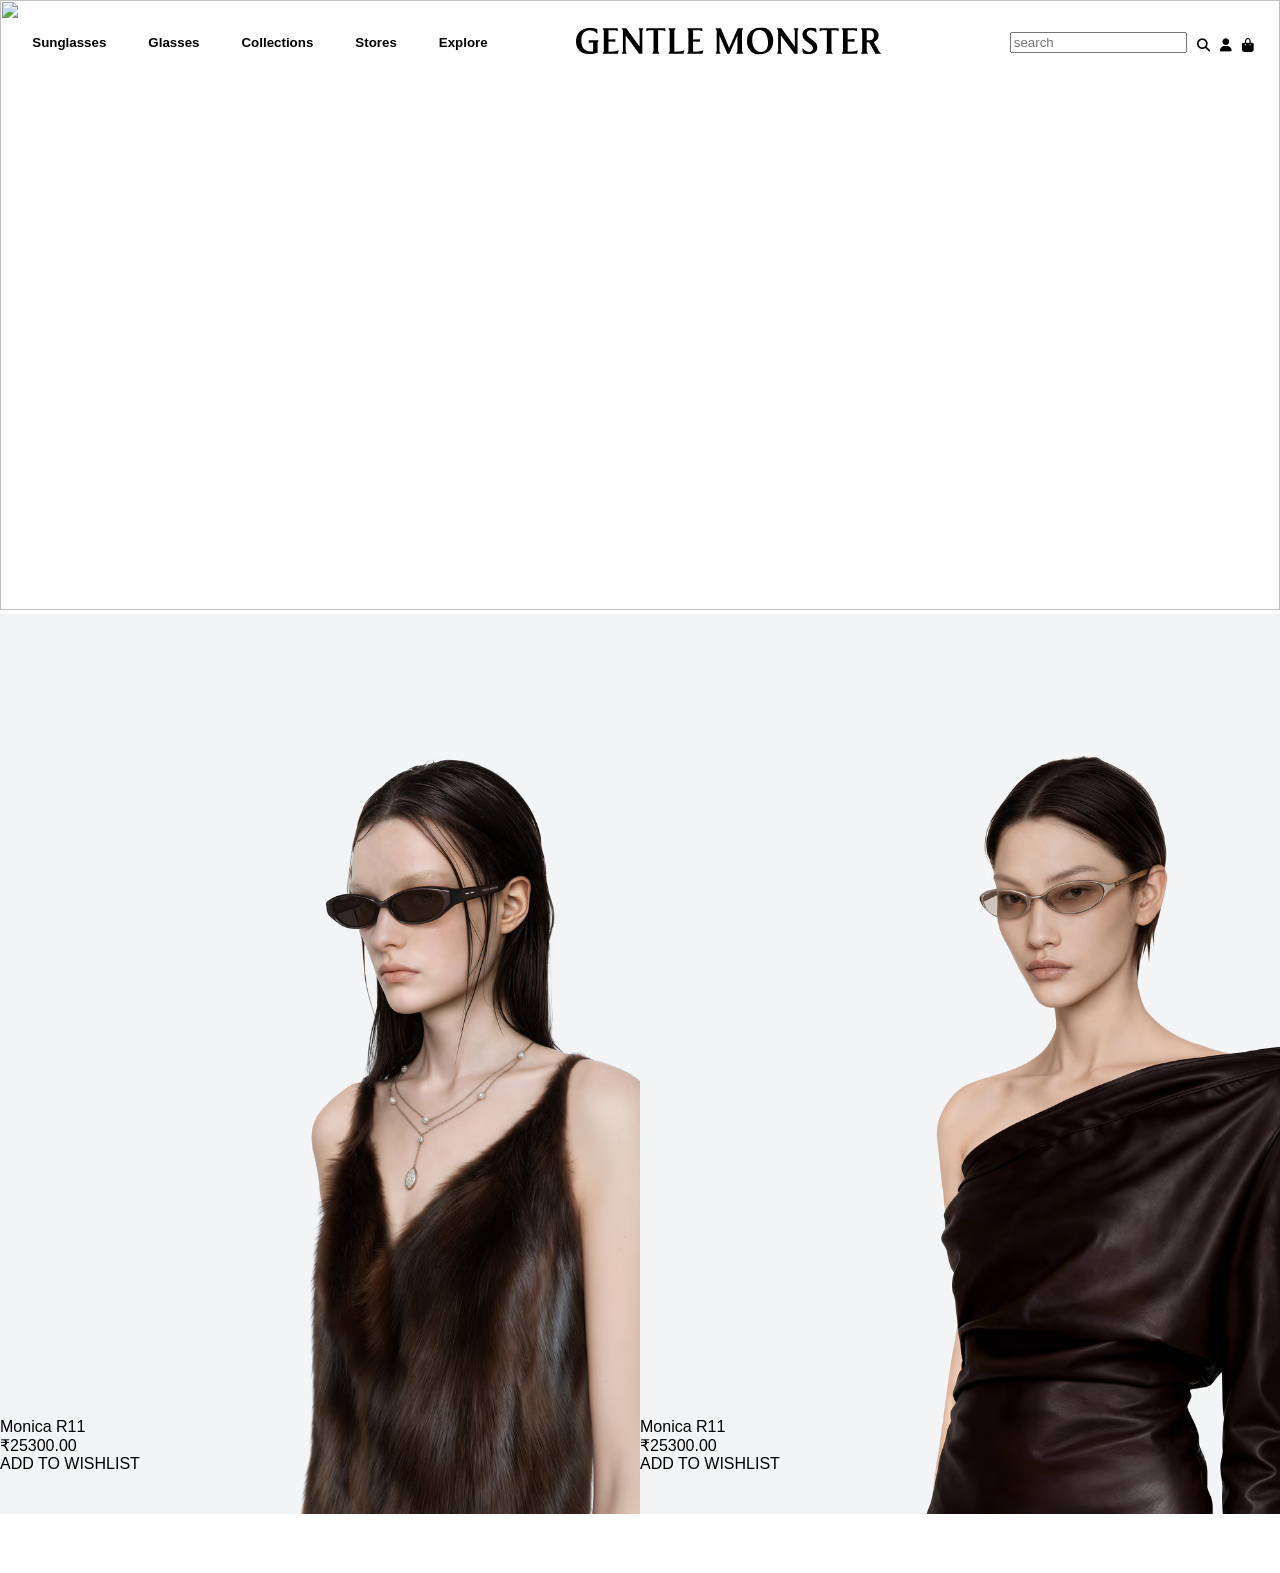
==== index.html @ 0a61f70b "horizontal scroll" ====
<!DOCTYPE html>
<html lang="en">
<head>
    <meta charset="UTF-8">
    <meta name="viewport" content="width=device-width, initial-scale=1.0">
    <title>GENTLE MONSTER official site</title>
    <link rel="icon" href=url(#clip0_99_2861)>
    <link rel="stylesheet" href="https://cdnjs.cloudflare.com/ajax/libs/font-awesome/6.7.2/css/all.min.css">
    <link href="fonts.googleapis.com" rel="stylesheet">
    <link rel="stylesheet" href="LogoMo.tsx">
    <link rel="stylesheet" href="./gentlemonsterstyl.css">
</head>
<body>
    
<nav class="navbar">
    <div class="nav-left">
        <button>Sunglasses
        
        </button>
        
        <button>Glasses</button>
        <button>Collections</button>
        <button>Stores</button>
        <button>Explore</button>
    </div>

    <div class="nav-center">
       <!-- <img src="./GENTLE_MONSTER_Logo_New_2.svg" alt="">  -->
        <svg width="305" height="28" viewBox="0 0 305 28" fill="none" xmlns="http://www.w3.org/2000/svg" aria-labelledby="logoTitle" data-sentry-element="svg" data-sentry-source-file="global-error.tsx"><title id="logoTitle">Go to gentlemonster.com</title><g clip-path="url(#clip0_607_56478)" data-sentry-element="g" data-sentry-source-file="global-error.tsx"><path d="M0 14.7246C0 5.94275 5.21631 1.42652 13.7206 0.736084C16.9708 0.882684 19.6713 1.50219 21.2395 2.23046L21.4575 6.45822H20.9079C18.2784 3.9471 15.9095 3.3607 13.4648 3.3607C8.72227 3.3607 5.32528 6.85546 5.32528 13.5612C5.32528 20.267 8.5375 24.561 14.2276 24.561H17.1129V15.4907L12.6973 15.8548V13.3059H22.514V13.7788C21.8223 15.1265 21.5664 15.6373 21.5664 16.5831V25.7243C20.6899 26.0885 17.5156 27.0721 12.8442 27.0721C5.58586 27.0721 0 22.083 0 14.7246Z" fill="black" data-sentry-element="path" data-sentry-source-file="global-error.tsx"></path><path d="M27.8394 23.7133V4.19188C27.8394 3.46361 27.5835 3.02853 26.707 1.67603V1.20312H41.7448V4.11621H41.271C39.9207 3.56764 39.2622 3.31701 38.4236 3.31701H32.5108V12.5339L39.3332 12.1319V14.8653L32.5108 14.5012V24.6639L37.983 24.4842C39.9918 24.4132 41.0104 24.12 42.1807 23.3539L42.6923 23.5715L41.8537 26.7021H26.707V26.2292C27.5835 24.8814 27.8394 24.4463 27.8394 23.7181V23.7133Z" fill="black" data-sentry-element="path" data-sentry-source-file="global-error.tsx"></path><path d="M46.9292 23.7133V3.82774C46.9292 3.17041 46.6734 2.77317 45.7969 1.68076V1.20785H50.2504L63.3883 19.2397H63.6062V4.19188C63.6062 3.46361 63.4262 3.02853 62.6208 1.67603V1.20312H67.2922V1.67603C66.4536 3.0238 66.3447 3.45888 66.3447 4.19188V26.7021H62.9145C62.6587 26.1535 62.3649 25.6475 61.967 25.099L49.8856 8.67028H49.6676V23.7133C49.6676 24.4416 49.8477 24.8767 50.6531 26.2245V26.6974H45.9437V26.2245C46.7444 24.8767 46.9292 24.4416 46.9292 23.7133Z" fill="black" data-sentry-element="path" data-sentry-source-file="global-error.tsx"></path><path d="M77.5064 23.7055V3.30919H73.2708C72.4322 3.30919 71.7026 3.71116 70.755 4.14623H70.2812V1.19531H89.3319V4.14623H88.8581C87.9106 3.71116 87.181 3.30919 86.3376 3.30919H82.102V23.7103C82.102 24.4385 82.3579 24.8736 83.2344 26.2214V26.6943H76.3741V26.2214C77.2505 24.8736 77.5064 24.4385 77.5064 23.7103V23.7055Z" fill="black" data-sentry-element="path" data-sentry-source-file="global-error.tsx"></path><path d="M93.6753 23.7055V4.18407C93.6753 3.45579 93.4195 3.02072 92.543 1.66822V1.19531H99.4744V1.66822C98.5979 3.01599 98.342 3.45106 98.342 4.18407V24.6561L103.596 24.4764C105.785 24.4054 106.733 24.1122 107.832 23.3461L108.343 23.5637L107.505 26.6943H92.543V26.2214C93.4195 24.8736 93.6753 24.4385 93.6753 23.7103V23.7055Z" fill="black" data-sentry-element="path" data-sentry-source-file="global-error.tsx"></path><path d="M112.425 23.7133V4.19188C112.425 3.46361 112.169 3.02853 111.293 1.67603V1.20312H126.331V4.11621H125.857C124.507 3.56764 123.848 3.31701 123.01 3.31701H117.097V12.5339L123.919 12.1319V14.8653L117.097 14.5012V24.6639L122.569 24.4842C124.578 24.4132 125.596 24.12 126.767 23.3539L127.278 23.5637L126.44 26.7021H111.293V26.2292C112.169 24.8814 112.425 24.4463 112.425 23.7181V23.7133Z" fill="black" data-sentry-element="path" data-sentry-source-file="global-error.tsx"></path><path d="M140.705 23.7055V4.18407C140.705 3.45579 140.449 3.02072 139.572 1.66822V1.19531H144.864L153.037 20.7215H153.255L161.797 1.19531H167.127V1.66822C166.251 3.01599 165.995 3.45106 165.995 4.18407V23.7103C165.995 24.4385 166.251 24.8736 167.127 26.2214V26.6943H160.338V26.2214C161.215 24.8736 161.47 24.4385 161.47 23.7103V8.95567H161.252L153.407 26.6943H151.365L143.666 8.95567H143.448V23.7103C143.448 24.4385 143.628 24.8736 144.433 26.2214V26.6943H139.724V26.2214C140.525 24.8736 140.709 24.4385 140.709 23.7103L140.705 23.7055Z" fill="black" data-sentry-element="path" data-sentry-source-file="global-error.tsx"></path><path d="M179.649 27.1356C174.101 25.3527 170.998 20.2879 170.998 14.3152C170.998 6.04407 176.29 0.582031 185.012 0.582031C186.254 0.582031 187.495 0.652967 188.736 0.837399C193.626 2.29394 197.241 7.35874 197.241 13.3315C197.241 21.858 192.275 27.3909 183.411 27.3909C182.17 27.3909 180.782 27.32 179.654 27.1356H179.649ZM185.012 25.0217C190.12 25.0217 192.02 20.6521 192.02 15.5163C192.02 9.03282 189.466 2.91345 183.226 2.91345C177.716 2.91345 176.219 7.94042 176.219 13.3694C176.219 19.6353 179.247 25.0264 185.012 25.0264V25.0217Z" fill="black" data-sentry-element="path" data-sentry-source-file="global-error.tsx"></path><path d="M202.126 23.7055V3.81993C202.126 3.16259 201.871 2.76535 200.994 1.67295V1.20004H205.448L218.586 19.2319H218.803V4.18407C218.803 3.45579 218.623 3.02072 217.818 1.66822V1.19531H222.489V1.66822C221.651 3.01599 221.542 3.45106 221.542 4.18407V26.6943H218.112C217.856 26.1457 217.562 25.6397 217.164 25.0911L205.083 8.66247H204.865V23.7055C204.865 24.4338 205.045 24.8689 205.85 26.2167V26.6896H201.141V26.2167C201.942 24.8689 202.126 24.4338 202.126 23.7055Z" fill="black" data-sentry-element="path" data-sentry-source-file="global-error.tsx"></path><path d="M226.871 26.1921L226.326 21.5671H226.947C228.444 23.4635 230.595 24.92 232.931 24.92C235.266 24.92 236.981 23.4256 236.981 21.1699C236.981 19.6046 235.849 18.0393 232.054 15.4525C228.624 13.1211 226.506 11.1159 226.506 7.80089C226.506 3.17589 230.121 0.806641 235.082 0.806641C236.541 0.806641 239.203 1.24171 240.227 1.64368L240.483 5.43164H239.9C239.099 4.2683 237.379 3.13806 234.755 3.13806C232.348 3.13806 230.742 4.448 230.742 6.38218C230.742 8.31635 232.272 9.91477 235.484 12.2084C239.938 15.3768 241.321 17.1644 241.321 20.2241C241.321 25.1423 237.053 27.1096 232.528 27.1096C230.851 27.1096 228.406 26.7076 226.871 26.1968V26.1921Z" fill="black" data-sentry-element="path" data-sentry-source-file="global-error.tsx"></path><path d="M250.845 23.7133V3.31701H246.615C245.776 3.31701 245.046 3.71897 244.099 4.15405H243.625V1.20312H262.676V4.15405H262.202C261.254 3.71897 260.525 3.31701 259.686 3.31701H255.451V23.7181C255.451 24.4463 255.706 24.8814 256.583 26.2292V26.7021H249.723V26.2292C250.599 24.8814 250.855 24.4463 250.855 23.7181L250.845 23.7133Z" fill="black" data-sentry-element="path" data-sentry-source-file="global-error.tsx"></path><path d="M267.009 23.7055V4.18407C267.009 3.45579 266.753 3.02072 265.877 1.66822V1.19531H280.915V4.1084H280.441C279.091 3.55983 278.432 3.30919 277.594 3.30919H271.681V12.5261L278.503 12.1241V14.8575L271.681 14.4934V24.6561L277.153 24.4764C279.162 24.4054 280.18 24.1122 281.351 23.3461L281.862 23.5637L281.024 26.6943H265.877V26.2214C266.753 24.8736 267.009 24.4385 267.009 23.7103V23.7055Z" fill="black" data-sentry-element="path" data-sentry-source-file="global-error.tsx"></path><path d="M304.999 26.2292V26.7021H299.271C299.195 26.267 298.868 25.5009 298.541 24.8814L293.249 15.3761L290.733 15.3051V23.7181C290.733 24.4463 290.989 24.8814 291.865 26.2292V26.7021H285.076V26.2292C285.953 24.8814 286.208 24.4463 286.208 23.7181V4.19188C286.208 3.46361 285.953 3.02853 285.076 1.67603V1.20312H295.149C298.835 1.20312 302.592 4.08311 302.592 8.49057C302.592 11.5503 300.948 13.3709 297.958 15.1585L303.175 24.3754C303.577 25.1037 304.231 25.7941 304.999 26.2339V26.2292ZM293.358 13.2953C295.803 13.2243 297.991 11.6543 297.991 8.41491C297.991 5.17552 296.129 3.42577 293.282 3.35011L290.728 3.27917V13.3709L293.358 13.3V13.2953Z" fill="black" data-sentry-element="path" data-sentry-source-file="global-error.tsx"></path></g><defs data-sentry-element="defs" data-sentry-source-file="global-error.tsx"><clipPath id="clip0_607_56478" data-sentry-element="clipPath" data-sentry-source-file="global-error.tsx"><rect width="305" height="26.8089" fill="white" transform="translate(0 0.582031)" data-sentry-element="rect" data-sentry-source-file="global-error.tsx"></rect></clipPath></defs></svg>
    </div>

    <div class="nav-right">
        <input type="text" id="name" name="search your product" placeholder="search" >
        <a href="#"><i class="fa-solid fa-magnifying-glass"></i></a>
        <a href="#"><i class="fa-regular fa-user"></i></a>
        <a href="#"><i class="fa-solid fa-bag-shopping"></i></a>
    </div>
<!-- 
    <div class="blur-left"></div>
    <div class="blur-right"></div> -->
</nav>
<div class="bgvideo">
    <img src="./images/image.png" width="100%" height="610">
</div>
<div class="model-slide">
    <div class="model">
        <div class="photo"><img src="./images/image copy.png" alt=""></div>
        <div class="price-tag">
            <div class="name">Monica R11</div>
            <div class="amt">₹25300.00</div>
            <div class="opt">ADD TO WISHLIST</div>
        </div>
    </div>
        <div class="model">
        
        <div class="photo"><img src="./images/image copy 2.png" alt=""></div>
        <div class="price-tag">
            <div class="name">Monica R11</div>
            <div class="amt">₹25300.00</div>
            <div class="opt">ADD TO WISHLIST</div>
        </div>
    </div>
        <div class="model">
        
        <div class="photo"><img src="./images/image copy 3.png" alt=""></div>
        <div class="price-tag">
            <div class="name">Moody 02(br)</div>
            <div class="amt">₹25300.00</div>
            <div class="opt">ADD TO WISHLIST</div>
        </div>
    </div>
        <div class="model">
        
        <div class="photo"><img src="./images/image copy 4.png" alt=""></div>
        <div class="price-tag">
            <div class="name">Monica R11</div>
            <div class="amt">₹25300.00</div>
            <div class="opt">ADD TO WISHLIST</div>
        </div>
    </div>
    </div>
</div>
</body>
</html>
---- gentlemonsterstyl.css ----
body {
    margin: 0;
    font-family: Arial, Helvetica, sans-serif;
    /* background-image: url(https://gm-prd-resource.gentlemonster.com/main/banner/774598748925315310/6745aa4a-c010-4f46-957b-4f6b3d6c4b9d/MAIN_PC.jpg);
    background-size: cover; */
}

.navbar {
    position: fixed;
    
    width: 100%;
    height: 85px;
    display: flex;
    flex-direction: row;
    align-items: center;
    justify-content: space-around;
    font-size: smaller;
    
    overflow: hidden;
}

/* LEFT SIDE MENU */
.nav-left{
    display: flex;
    flex-direction: row;
    
    /* justify-content: center;  */
    justify-content: space-between;
    
}
.nav-left button {
    margin-right: 30px;
    text-decoration: none;
    font-weight: bold;
    border: 0px;
    background: none;
    
   
    color: black;
    
}
.bgvideo{
    width: 100%;
}
.bgvideo img{
    /* height: 85%; */
    /* width: f; */
    
}

/* CENTER LOGO */
.nav-center {
    /* height: 9px;
    width: 20px;
    
    background-image: url(./GENTLE_MONSTER_Logo_New_2.svg);
    background-size: cover;
    height: 50px;
    width: 25%;
    letter-spacing: 2px;
    font-weight: 600; */
}

/* RIGHT SIDE TEXT & ICONS */
.nav-right {
    
    display: flex;
    align-items: flex-end;
    justify-content: flex-end;
    gap: 10px;
    width: 25%;
}
.nav-right a i{
    color: black;
    font-weight: bold;
}


.icon {
    font-size: 20px;
    cursor: pointer;
}

/* BLUR EFFECTS */
.blur-left,
.blur-right {
    position: absolute;
    top: 0;
    width: 350px;
    height: 100%;
    filter: blur(60px);
    opacity: 0.35;
}
.model-slide{
    display: flex;
    overflow-x: auto;
    
}
.model{
    /* height: 610px; */
    width: 50%;
    /* width: auto; */
}
.model img{
    /* height: 610px; */
    size: 100px;
    height: 900px;
    width: auto;
}
.price-tag{
    position: relative;
    top: -100px;
}
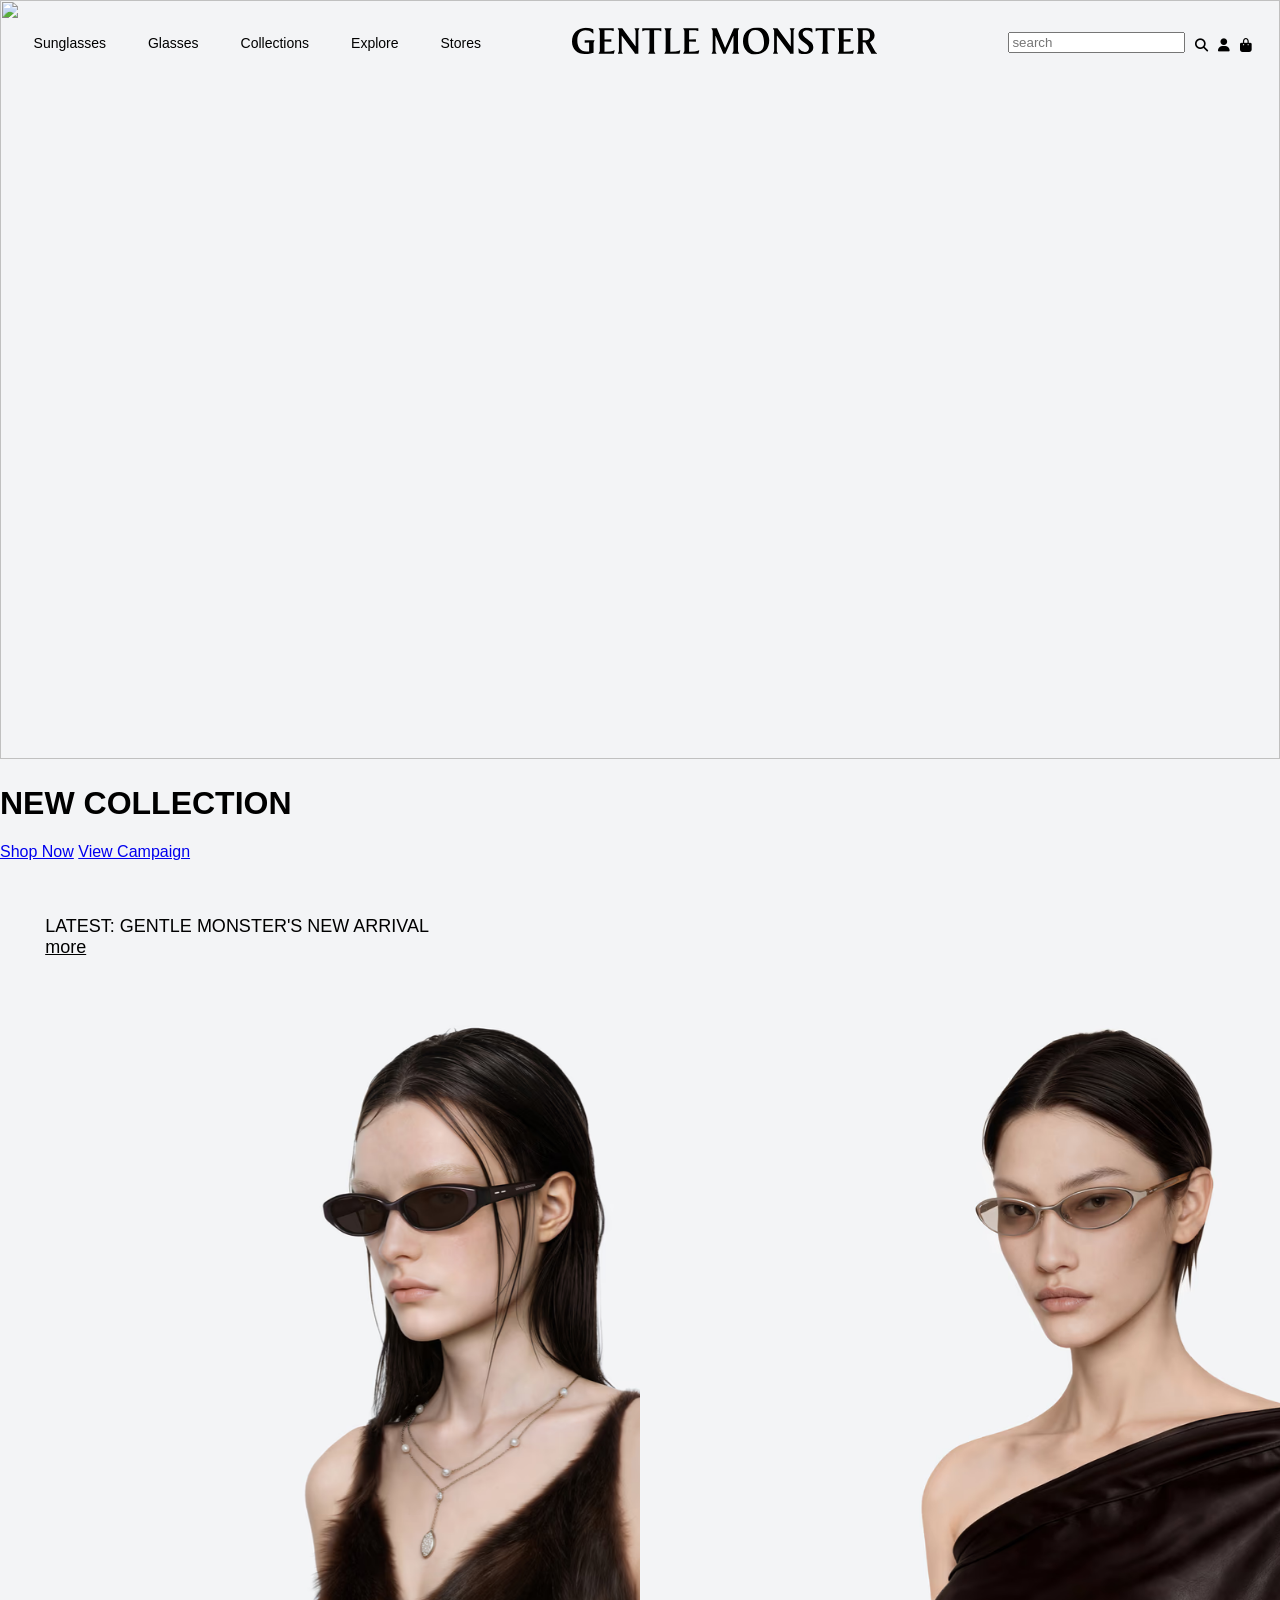
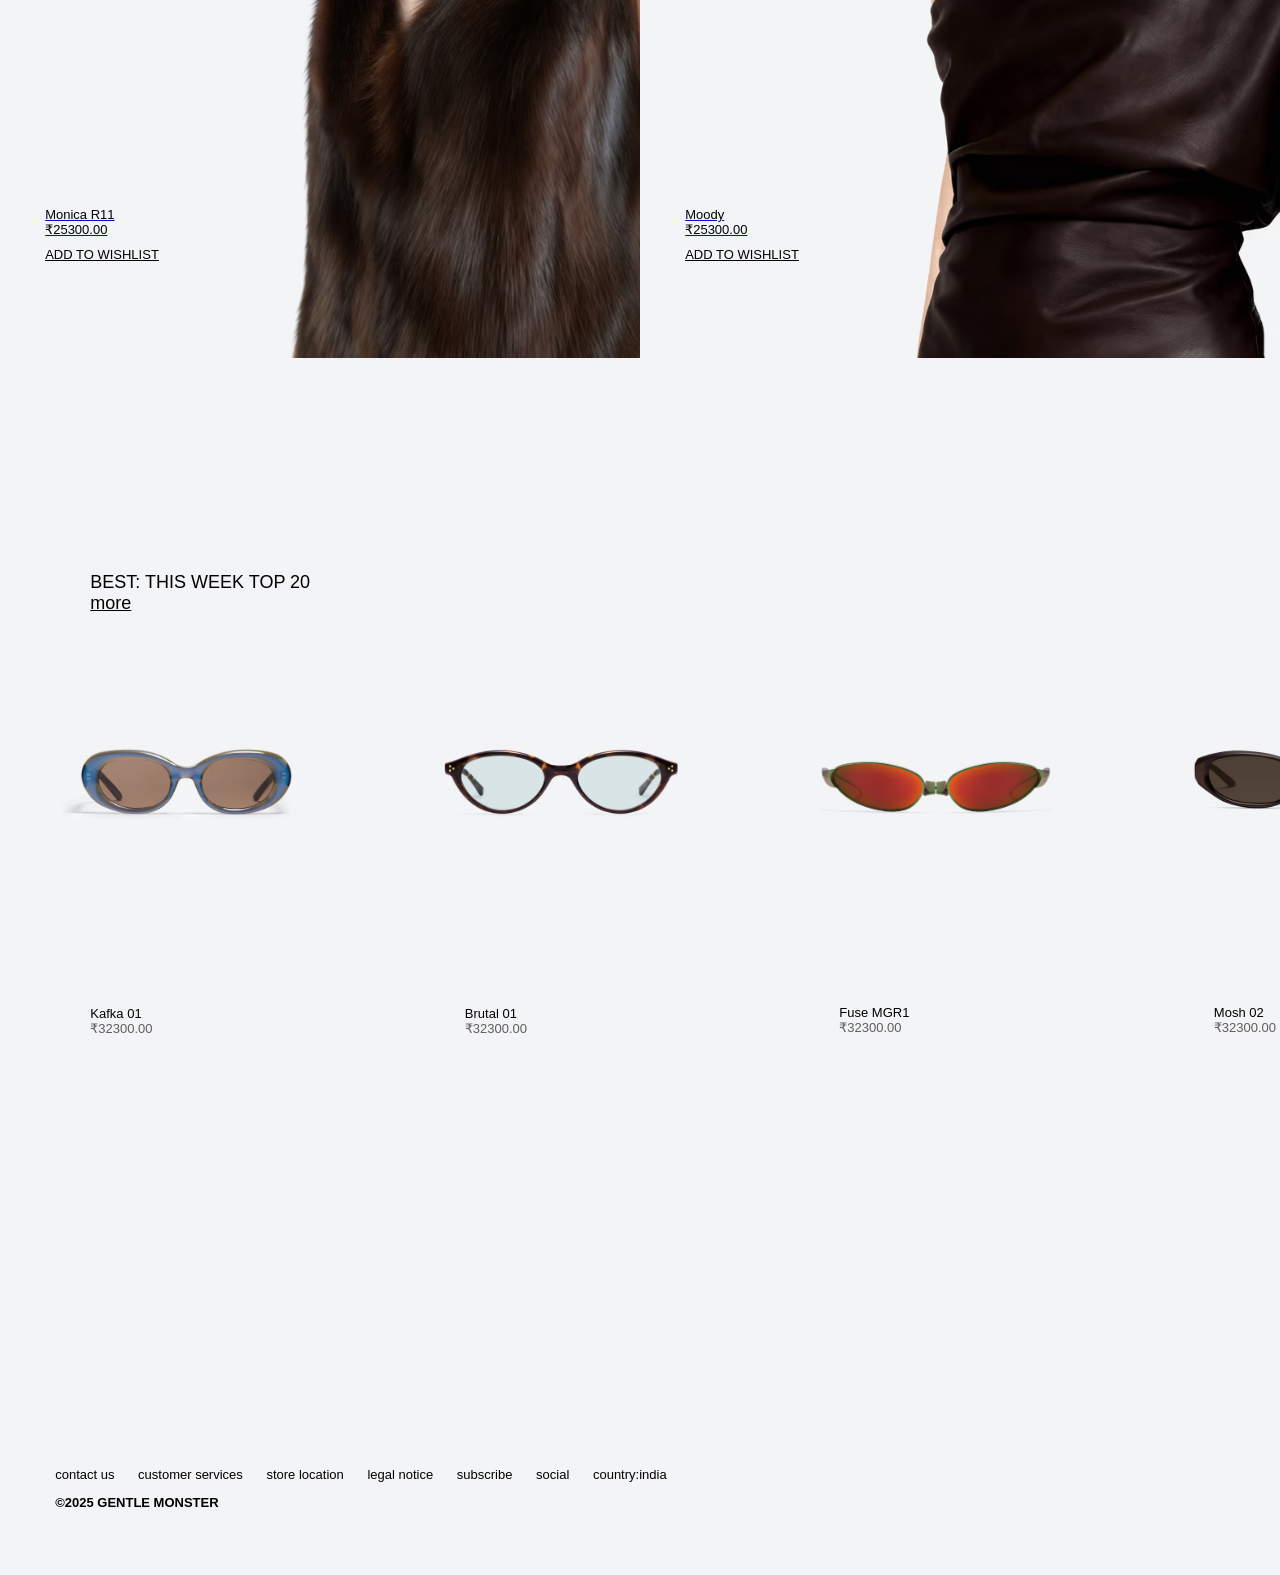
==== commit 814ac15c: "new collection buttons" ====
--- a/index.html
+++ b/index.html
@@ -4,7 +4,7 @@
     <meta charset="UTF-8">
     <meta name="viewport" content="width=device-width, initial-scale=1.0">
     <title>GENTLE MONSTER official site</title>
-    <link rel="icon" href=url(#clip0_99_2861)>
+    <link rel="icon" href="images/gentke monster g.png">
     <link rel="stylesheet" href="https://cdnjs.cloudflare.com/ajax/libs/font-awesome/6.7.2/css/all.min.css">
     <link href="fonts.googleapis.com" rel="stylesheet">
     <link rel="stylesheet" href="LogoMo.tsx">
@@ -12,73 +12,249 @@
 </head>
 <body>
     
-<nav class="navbar">
+<nav class="navbar u">
+    <div class="navlefts">
+        <a href="#"><i class="fa-solid fa-bars"></i></a>
+    </div>
     <div class="nav-left">
-        <button>Sunglasses
-        
-        </button>
-        
-        <button>Glasses</button>
-        <button>Collections</button>
-        <button>Stores</button>
-        <button>Explore</button>
+        <div class="part">
+        <button class="bb">Sunglasses</button>
+            <ul class="drop">
+                <li><button class="dd">view all</button></li>
+                <li><button class="dd">2025 fall collection</button></li>
+                <li><button class="dd">2025 bold collection </button></li>
+                <li><button class="dd">bestselling</button></li>
+                <li><button class="dd">2025 collection</button></li>
+                <li><button class="dd">pocket collection</button></li>
+                <li><button class="dd">BOLD collection</button></li>
+                <li><button class="dd">tinted lenses</button></li>
+                <li><button class="dd">gifts</button></li>
+            </ul>
+        </div>
+        <div class="part">
+        <button class="bb">Glasses</button>
+            <ul class="drop">
+                <li><button class="dd">view all</button></li>
+                <li><button class="dd">2025 fall collection</button></li>
+                <li><button class="dd">2025 bold collection </button></li>
+                <li><button class="dd">bestselling</button></li>
+                <li><button class="dd">2025 Optical</button></li>
+                <li><button class="dd">pocket collection</button></li>
+                <li><button class="dd">Blue Light Lenses</button></li>
+                <li><button class="dd">tinted lenses</button></li>
+                <li><button class="dd">gifts</button></li>
+            </ul>
+            </div>   
+            <div class="part">       
+        <button  class="bb">Collections</button>
+            <ul class="drop">
+                <li><button class="dd">2025 fall collection</button></li>
+                <li><button class="dd">2025 bold collection </button></li>
+                <li><button class="dd">2025 collection</button></li>
+                <li><button class="dd">pocket collection</button></li>
+                <li><button class="dd">mugler</button></li>
+                <li><button class="dd">Maison Margiela 2024</button></li>
+                <li><button class="dd">TEKKEN 8</button></li>
+            </ul>
+            </div>
+            <div class="part">       
+        <button  class="bb">Explore</button>
+            <ul class="drop">
+                <li><button class="dd">stories</button></li>
+                <!-- <li><button class="dd">services</button></li> -->
+                <li><button class="dd">services</button></li>
+
+            </ul>
+            </div>
+        <div class="part">
+        <button class="bb">Stores</button>
+        </div>
+        
+        
     </div>
 
     <div class="nav-center">
        <!-- <img src="./GENTLE_MONSTER_Logo_New_2.svg" alt="">  -->
         <svg width="305" height="28" viewBox="0 0 305 28" fill="none" xmlns="http://www.w3.org/2000/svg" aria-labelledby="logoTitle" data-sentry-element="svg" data-sentry-source-file="global-error.tsx"><title id="logoTitle">Go to gentlemonster.com</title><g clip-path="url(#clip0_607_56478)" data-sentry-element="g" data-sentry-source-file="global-error.tsx"><path d="M0 14.7246C0 5.94275 5.21631 1.42652 13.7206 0.736084C16.9708 0.882684 19.6713 1.50219 21.2395 2.23046L21.4575 6.45822H20.9079C18.2784 3.9471 15.9095 3.3607 13.4648 3.3607C8.72227 3.3607 5.32528 6.85546 5.32528 13.5612C5.32528 20.267 8.5375 24.561 14.2276 24.561H17.1129V15.4907L12.6973 15.8548V13.3059H22.514V13.7788C21.8223 15.1265 21.5664 15.6373 21.5664 16.5831V25.7243C20.6899 26.0885 17.5156 27.0721 12.8442 27.0721C5.58586 27.0721 0 22.083 0 14.7246Z" fill="black" data-sentry-element="path" data-sentry-source-file="global-error.tsx"></path><path d="M27.8394 23.7133V4.19188C27.8394 3.46361 27.5835 3.02853 26.707 1.67603V1.20312H41.7448V4.11621H41.271C39.9207 3.56764 39.2622 3.31701 38.4236 3.31701H32.5108V12.5339L39.3332 12.1319V14.8653L32.5108 14.5012V24.6639L37.983 24.4842C39.9918 24.4132 41.0104 24.12 42.1807 23.3539L42.6923 23.5715L41.8537 26.7021H26.707V26.2292C27.5835 24.8814 27.8394 24.4463 27.8394 23.7181V23.7133Z" fill="black" data-sentry-element="path" data-sentry-source-file="global-error.tsx"></path><path d="M46.9292 23.7133V3.82774C46.9292 3.17041 46.6734 2.77317 45.7969 1.68076V1.20785H50.2504L63.3883 19.2397H63.6062V4.19188C63.6062 3.46361 63.4262 3.02853 62.6208 1.67603V1.20312H67.2922V1.67603C66.4536 3.0238 66.3447 3.45888 66.3447 4.19188V26.7021H62.9145C62.6587 26.1535 62.3649 25.6475 61.967 25.099L49.8856 8.67028H49.6676V23.7133C49.6676 24.4416 49.8477 24.8767 50.6531 26.2245V26.6974H45.9437V26.2245C46.7444 24.8767 46.9292 24.4416 46.9292 23.7133Z" fill="black" data-sentry-element="path" data-sentry-source-file="global-error.tsx"></path><path d="M77.5064 23.7055V3.30919H73.2708C72.4322 3.30919 71.7026 3.71116 70.755 4.14623H70.2812V1.19531H89.3319V4.14623H88.8581C87.9106 3.71116 87.181 3.30919 86.3376 3.30919H82.102V23.7103C82.102 24.4385 82.3579 24.8736 83.2344 26.2214V26.6943H76.3741V26.2214C77.2505 24.8736 77.5064 24.4385 77.5064 23.7103V23.7055Z" fill="black" data-sentry-element="path" data-sentry-source-file="global-error.tsx"></path><path d="M93.6753 23.7055V4.18407C93.6753 3.45579 93.4195 3.02072 92.543 1.66822V1.19531H99.4744V1.66822C98.5979 3.01599 98.342 3.45106 98.342 4.18407V24.6561L103.596 24.4764C105.785 24.4054 106.733 24.1122 107.832 23.3461L108.343 23.5637L107.505 26.6943H92.543V26.2214C93.4195 24.8736 93.6753 24.4385 93.6753 23.7103V23.7055Z" fill="black" data-sentry-element="path" data-sentry-source-file="global-error.tsx"></path><path d="M112.425 23.7133V4.19188C112.425 3.46361 112.169 3.02853 111.293 1.67603V1.20312H126.331V4.11621H125.857C124.507 3.56764 123.848 3.31701 123.01 3.31701H117.097V12.5339L123.919 12.1319V14.8653L117.097 14.5012V24.6639L122.569 24.4842C124.578 24.4132 125.596 24.12 126.767 23.3539L127.278 23.5637L126.44 26.7021H111.293V26.2292C112.169 24.8814 112.425 24.4463 112.425 23.7181V23.7133Z" fill="black" data-sentry-element="path" data-sentry-source-file="global-error.tsx"></path><path d="M140.705 23.7055V4.18407C140.705 3.45579 140.449 3.02072 139.572 1.66822V1.19531H144.864L153.037 20.7215H153.255L161.797 1.19531H167.127V1.66822C166.251 3.01599 165.995 3.45106 165.995 4.18407V23.7103C165.995 24.4385 166.251 24.8736 167.127 26.2214V26.6943H160.338V26.2214C161.215 24.8736 161.47 24.4385 161.47 23.7103V8.95567H161.252L153.407 26.6943H151.365L143.666 8.95567H143.448V23.7103C143.448 24.4385 143.628 24.8736 144.433 26.2214V26.6943H139.724V26.2214C140.525 24.8736 140.709 24.4385 140.709 23.7103L140.705 23.7055Z" fill="black" data-sentry-element="path" data-sentry-source-file="global-error.tsx"></path><path d="M179.649 27.1356C174.101 25.3527 170.998 20.2879 170.998 14.3152C170.998 6.04407 176.29 0.582031 185.012 0.582031C186.254 0.582031 187.495 0.652967 188.736 0.837399C193.626 2.29394 197.241 7.35874 197.241 13.3315C197.241 21.858 192.275 27.3909 183.411 27.3909C182.17 27.3909 180.782 27.32 179.654 27.1356H179.649ZM185.012 25.0217C190.12 25.0217 192.02 20.6521 192.02 15.5163C192.02 9.03282 189.466 2.91345 183.226 2.91345C177.716 2.91345 176.219 7.94042 176.219 13.3694C176.219 19.6353 179.247 25.0264 185.012 25.0264V25.0217Z" fill="black" data-sentry-element="path" data-sentry-source-file="global-error.tsx"></path><path d="M202.126 23.7055V3.81993C202.126 3.16259 201.871 2.76535 200.994 1.67295V1.20004H205.448L218.586 19.2319H218.803V4.18407C218.803 3.45579 218.623 3.02072 217.818 1.66822V1.19531H222.489V1.66822C221.651 3.01599 221.542 3.45106 221.542 4.18407V26.6943H218.112C217.856 26.1457 217.562 25.6397 217.164 25.0911L205.083 8.66247H204.865V23.7055C204.865 24.4338 205.045 24.8689 205.85 26.2167V26.6896H201.141V26.2167C201.942 24.8689 202.126 24.4338 202.126 23.7055Z" fill="black" data-sentry-element="path" data-sentry-source-file="global-error.tsx"></path><path d="M226.871 26.1921L226.326 21.5671H226.947C228.444 23.4635 230.595 24.92 232.931 24.92C235.266 24.92 236.981 23.4256 236.981 21.1699C236.981 19.6046 235.849 18.0393 232.054 15.4525C228.624 13.1211 226.506 11.1159 226.506 7.80089C226.506 3.17589 230.121 0.806641 235.082 0.806641C236.541 0.806641 239.203 1.24171 240.227 1.64368L240.483 5.43164H239.9C239.099 4.2683 237.379 3.13806 234.755 3.13806C232.348 3.13806 230.742 4.448 230.742 6.38218C230.742 8.31635 232.272 9.91477 235.484 12.2084C239.938 15.3768 241.321 17.1644 241.321 20.2241C241.321 25.1423 237.053 27.1096 232.528 27.1096C230.851 27.1096 228.406 26.7076 226.871 26.1968V26.1921Z" fill="black" data-sentry-element="path" data-sentry-source-file="global-error.tsx"></path><path d="M250.845 23.7133V3.31701H246.615C245.776 3.31701 245.046 3.71897 244.099 4.15405H243.625V1.20312H262.676V4.15405H262.202C261.254 3.71897 260.525 3.31701 259.686 3.31701H255.451V23.7181C255.451 24.4463 255.706 24.8814 256.583 26.2292V26.7021H249.723V26.2292C250.599 24.8814 250.855 24.4463 250.855 23.7181L250.845 23.7133Z" fill="black" data-sentry-element="path" data-sentry-source-file="global-error.tsx"></path><path d="M267.009 23.7055V4.18407C267.009 3.45579 266.753 3.02072 265.877 1.66822V1.19531H280.915V4.1084H280.441C279.091 3.55983 278.432 3.30919 277.594 3.30919H271.681V12.5261L278.503 12.1241V14.8575L271.681 14.4934V24.6561L277.153 24.4764C279.162 24.4054 280.18 24.1122 281.351 23.3461L281.862 23.5637L281.024 26.6943H265.877V26.2214C266.753 24.8736 267.009 24.4385 267.009 23.7103V23.7055Z" fill="black" data-sentry-element="path" data-sentry-source-file="global-error.tsx"></path><path d="M304.999 26.2292V26.7021H299.271C299.195 26.267 298.868 25.5009 298.541 24.8814L293.249 15.3761L290.733 15.3051V23.7181C290.733 24.4463 290.989 24.8814 291.865 26.2292V26.7021H285.076V26.2292C285.953 24.8814 286.208 24.4463 286.208 23.7181V4.19188C286.208 3.46361 285.953 3.02853 285.076 1.67603V1.20312H295.149C298.835 1.20312 302.592 4.08311 302.592 8.49057C302.592 11.5503 300.948 13.3709 297.958 15.1585L303.175 24.3754C303.577 25.1037 304.231 25.7941 304.999 26.2339V26.2292ZM293.358 13.2953C295.803 13.2243 297.991 11.6543 297.991 8.41491C297.991 5.17552 296.129 3.42577 293.282 3.35011L290.728 3.27917V13.3709L293.358 13.3V13.2953Z" fill="black" data-sentry-element="path" data-sentry-source-file="global-error.tsx"></path></g><defs data-sentry-element="defs" data-sentry-source-file="global-error.tsx"><clipPath id="clip0_607_56478" data-sentry-element="clipPath" data-sentry-source-file="global-error.tsx"><rect width="305" height="26.8089" fill="white" transform="translate(0 0.582031)" data-sentry-element="rect" data-sentry-source-file="global-error.tsx"></rect></clipPath></defs></svg>
     </div>
-
+    <div class="navrights">
+        <a href="#"><i class="fa-regular fa-user"></i></a>
+        <a href="#"><i class="fa-solid fa-bag-shopping"></i></a>
+    </div>
     <div class="nav-right">
         <input type="text" id="name" name="search your product" placeholder="search" >
         <a href="#"><i class="fa-solid fa-magnifying-glass"></i></a>
         <a href="#"><i class="fa-regular fa-user"></i></a>
         <a href="#"><i class="fa-solid fa-bag-shopping"></i></a>
     </div>
-<!-- 
+
     <div class="blur-left"></div>
-    <div class="blur-right"></div> -->
+    <div class="blur-right"></div>
 </nav>
 <div class="bgvideo">
-    <img src="./images/image.png" width="100%" height="610">
+    <!-- <div class="scroll-track"> -->
+    <img src="./images/image.png"  height="610" width="100%">
+    <!-- <video src="video/pc-video.mp4" height="610" ></video> -->
+    <!-- </div>     -->
 </div>
+<div class="content-container">
+  <h1 class="title">NEW COLLECTION</h1>
+  <div class="button-group">
+    <a href="#" class="btn btn-outline">Shop Now</a>
+    <a href="#" class="btn btn-blur">View Campaign</a>
+  </div>
+</div>
+<!-- <div class="classheader">
+    <div class="main-head">LATEST: GENTLE MONSTER'S NEW ARRIVAL</div>
+    <a href="#" class="more">more</a>
+</div> -->
+<div class="slide1">
+    <div class="classheader">
+        <div class="main-head">LATEST: GENTLE MONSTER'S NEW ARRIVAL</div>
+        <a href="#" class="more">more</a>
+    </div>
 <div class="model-slide">
     <div class="model">
-        <div class="photo"><img src="./images/image copy.png" alt=""></div>
-        <div class="price-tag">
+        <a href="#"><div class="photo"><img src="./images/image copy.png" alt=""></div></a>
+        <a href="#"><div class="price-tag">
             <div class="name">Monica R11</div>
             <div class="amt">₹25300.00</div>
             <div class="opt">ADD TO WISHLIST</div>
-        </div>
+        </div></a>
     </div>
         <div class="model">
         
-        <div class="photo"><img src="./images/image copy 2.png" alt=""></div>
-        <div class="price-tag">
-            <div class="name">Monica R11</div>
-            <div class="amt">₹25300.00</div>
-            <div class="opt">ADD TO WISHLIST</div>
-        </div>
+        <a href="#"><div class="photo"><img src="./images/image copy 2.png" alt=""></div></a>
+        <a href="#"><div class="price-tag">
+            <div class="name">Moody </div>
+            <div class="amt">₹25300.00</div>
+            <div class="opt">ADD TO WISHLIST</div>
+        </div></a>
     </div>
         <div class="model">
         
-        <div class="photo"><img src="./images/image copy 3.png" alt=""></div>
-        <div class="price-tag">
-            <div class="name">Moody 02(br)</div>
-            <div class="amt">₹25300.00</div>
-            <div class="opt">ADD TO WISHLIST</div>
-        </div>
+        <a href="#"><div class="photo"><img src="./images/image copy 3.png" alt=""></div></a>
+        <a href="#"><div class="price-tag">
+            <div class="name">Lime 02(br)</div>
+            <div class="amt">₹25300.00</div>
+            <div class="opt">ADD TO WISHLIST</div>
+        </div></a>
     </div>
         <div class="model">
         
-        <div class="photo"><img src="./images/image copy 4.png" alt=""></div>
-        <div class="price-tag">
-            <div class="name">Monica R11</div>
-            <div class="amt">₹25300.00</div>
-            <div class="opt">ADD TO WISHLIST</div>
-        </div>
-    </div>
-    </div>
-</div>
+        <a href="#"><div class="photo"><img src="./images/image copy 4.png" alt=""></div></a>
+        <a href="#"><div class="price-tag">
+            <div class="name">Heavnly R02</div>
+            <div class="amt">₹25300.00</div>
+            <div class="opt">ADD TO WISHLIST</div>
+        </div></a>
+    </div>
+    </div>
+    </div>
+
+<div class="slide2">
+    <div class="classheader">
+        <div class="main-head">BEST: THIS WEEK TOP 20</div>
+        <a href="#" class="more">more</a>
+    </div>
+    <div class="specs-slide">
+        <div class="specs">
+            <div class="photog"><img src="./images/image copy 10g.png" alt=""></div>
+            <div class="gprice-tag">
+                <div class="name">Kafka 01</div>
+                <div class="amtg">₹32300.00</div>
+                <!-- <div class="opt">ADD TO WISHLIST</div> -->
+            </div>
+        </div>
+        <div class="specs">
+            <div class="photog"><img src="images/image copy 9g.png" alt=""></div>
+            <div class="gprice-tag">
+                <div class="name">Brutal 01</div>
+                <div class="amtg">₹32300.00</div>
+                <!-- <div class="opt">ADD TO WISHLIST</div> -->
+            </div>
+        </div>
+        
+        <div class="specs">
+            <div class="photog"><img src="./images/image copy 7g.png" alt=""></div>
+            <div class="gprice-tag">
+                <div class="name">Fuse MGR1</div>
+                <div class="amtg">₹32300.00</div>
+                <!-- <div class="opt">ADD TO WISHLIST</div> -->
+            </div>
+        </div>
+        <div class="specs">
+            <div class="photog"><img src="./images/image copy 8g.png" alt=""></div>
+            <div class="gprice-tag">
+                <div class="name">Mosh 02</div>
+                <div class="amtg">₹32300.00</div>
+                <!-- <div class="opt">ADD TO WISHLIST</div> -->
+            </div>
+        </div>
+        <div class="specs">
+            <div class="photog"><img src="images/image copy 15g.png" alt=""></div>
+            <div class="gprice-tag">
+                <div class="name">Goxx 03</div>
+                <div class="amtg">₹32300.00</div>
+                <!-- <div class="opt">ADD TO WISHLIST</div> -->
+            </div>
+        </div>
+        <div class="specs">
+            <div class="photog"><img src="images/image copy 14g.png" alt=""></div>
+            <div class="gprice-tag">
+                <div class="name">paranoyd 03(cm)</div>
+                <div class="amtg">₹32300.00</div>
+                <!-- <div class="opt">ADD TO WISHLIST</div> -->
+            </div>
+        </div>
+        <div class="specs">
+            <div class="photog"><img src="images/image copy 13g.png" alt=""></div>
+            <div class="gprice-tag">
+                <div class="name">Eden 02(br)</div>
+                <div class="amtg">₹32300.00</div>
+                <!-- <div class="opt">ADD TO WISHLIST</div> -->
+            </div>
+        </div>
+        <div class="specs">
+            <div class="photog"><img src="images/image copy 12g.png" alt=""></div>
+            <div class="gprice-tag">
+                <div class="name">Riff 037</div>
+                <div class="amtg">₹32300.00</div>
+                <!-- <div class="opt">ADD TO WISHLIST</div> -->
+            </div>
+        </div>
+        <div class="specs">
+            <div class="photog"><img src="images/image copy 5g.png" alt=""></div>
+            <div class="gprice-tag">
+                <div class="name">Fata 01(bl)</div>
+                <div class="amtg">₹32300.00</div>
+                <!-- <div class="opt">ADD TO WISHLIST</div> -->
+            </div>
+        </div>
+        <div class="specs">
+            <div class="photog"><img src="images/image copy 11g.png" alt=""></div>
+            <div class="gprice-tag">
+                <div class="name">Alto GC9 </div>
+                <div class="amtg">₹32300.00</div>
+                <!-- <div class="opt">ADD TO WISHLIST</div> -->
+            </div>
+        </div>
+    </div>
+    </div>
+    <footer>
+        <nav>
+            <ul>
+                <li><a href="#">contact us</a></li>
+                <li><a href="#">customer services</a></li>
+                <li><a href="#">store location</a></li>
+                <li><a href="#">legal notice</a></li>
+                <li><a href="#">subscribe </a></li>
+                <li><a href="#">social</a></li>
+                <li><a href="#">country:india</a></li>
+                
+            </ul>
+            <div>&copy;2025 GENTLE MONSTER</div>
+        </nav>
+    </footer>
 </body>
 </html>
--- a/gentlemonsterstyl.css
+++ b/gentlemonsterstyl.css
@@ -3,21 +3,40 @@
     font-family: Arial, Helvetica, sans-serif;
     /* background-image: url(https://gm-prd-resource.gentlemonster.com/main/banner/774598748925315310/6745aa4a-c010-4f46-957b-4f6b3d6c4b9d/MAIN_PC.jpg);
     background-size: cover; */
+    background: #F3F4F6;
+}
+.navlefts , .navrights{
+    display: none;
 }
 
 .navbar {
     position: fixed;
-    
+    z-index: 2;
     width: 100%;
     height: 85px;
     display: flex;
     flex-direction: row;
     align-items: center;
+    /* transition: overflow 1s ease;; */
     justify-content: space-around;
     font-size: smaller;
     
     overflow: hidden;
 }
+.navbar:hover {
+    overflow: visible;
+}
+
+.drop .dd {
+    width: 100%;
+    text-align: left;
+    white-space: nowrap;
+    padding: 8px 16px;
+    background: none;
+    border: none;
+}
+
+
 
 /* LEFT SIDE MENU */
 .nav-left{
@@ -28,24 +47,56 @@
     justify-content: space-between;
     
 }
-.nav-left button {
+.part {
+    position: relative;
+}
+
+.drop {
+    position: absolute;
+    top: 100%;
+    left: 0;
+    background: none;
+    padding: 10px 0;
+    display: none;
+    z-index: 5;
+    min-width: max-content;
+}
+
+.part:hover .drop {
+    display: flex;
+    flex-direction: column;
+    list-style: none;
+    transform: translateY(-10px);
+    transition-timing-function: cubic-bezier(.4, 0, .2, 1);
+    transition: 
+        max-height 4s ease,
+        opacity 3s ease,
+        ease-in-out,    
+        transform 3s ease;
+        
+}
+.drop .dd{
+    font-size: calc(13px - 0px);
+}
+
+.nav-left .bb {
     margin-right: 30px;
     text-decoration: none;
-    font-weight: bold;
+    font-size: calc(14px - 0px);
     border: 0px;
     background: none;
     
    
-    color: black;
+    color: rgb(0, 0, 0);
     
 }
 .bgvideo{
     width: 100%;
 }
 .bgvideo img{
-    /* height: 85%; */
-    /* width: f; */
-    
+    height: 84.38vh;
+    width: 100%;
+   
 }
 
 /* CENTER LOGO */
@@ -55,7 +106,7 @@
     
     background-image: url(./GENTLE_MONSTER_Logo_New_2.svg);
     background-size: cover;
-    height: 50px;
+    height: 6.82vh;
     width: 25%;
     letter-spacing: 2px;
     font-weight: 600; */
@@ -71,7 +122,7 @@
     width: 25%;
 }
 .nav-right a i{
-    color: black;
+    color: rgb(0, 0, 0);
     font-weight: bold;
 }
 
@@ -86,13 +137,28 @@
 .blur-right {
     position: absolute;
     top: 0;
-    width: 350px;
+    width: 46.36vw;
     height: 100%;
     filter: blur(60px);
-    opacity: 0.35;
-}
+    opacity: 0.15;
+}
+.classheader{
+    margin: 3.5294vw;
+    font-size:large;
+    height: 6.82vh;
+    align-content: center;
+    justify-content: space-evenly; 
+}
+.more{
+    color: black;
+
+}
+
 .model-slide{
     display: flex;
+    overflow-x: hidden;
+    scrollbar-width: none;
+    height: 720;
     overflow-x: auto;
     
 }
@@ -103,11 +169,188 @@
 }
 .model img{
     /* height: 610px; */
-    size: 100px;
-    height: 900px;
+    /* size: 400px; */
+    
+    height: 105vh;
     width: auto;
 }
 .price-tag{
+    font-family: __gentleSansLightEn_9e3a7a, __gentleSansLightEn_Fallback_9e3a7a, Arial, sans-serif;
+    margin: 3.5294vw;
     position: relative;
-    top: -100px;
+    top: -200px;
+    background: none;
+    color: black;
+    font-size: small;
+}
+.name,.amt{
+    text-decoration: none;
+}
+/* .specs-slide{
+    display: flex;
+    
+    overflow-x: auto;
+
+} */
+ .slide2{
+    margin: 3.5294vw;
+ }
+.specs-slide{
+    display: flex;
+    position: relative;
+    overflow: hidden;
+    margin: -3.5294vw;
+    
+    scrollbar-width: none;
+    list-style: none;
+    overflow-x: auto;
+    z-index: 1;
+    padding: 0%;
+
+    
+}
+.specs{
+    width: 30%;
+    height: 80vh;
+    margin: 3.5294vw;
+    width: 370px;
+
+}
+.specs img{
+    
+    width: 
+    22.2vw;
+
+}
+.gprice-tag{
+    margin: 3.5294vw;
+    height: 6.82vh;
+    justify-content:center;
+    align-items: end;
+    font-size: small;
+    position: relative;
+    top: 60px;
+    background: none;
+}
+.amtg{
+    /* text-decoration-color: lightgray; */
+    color: rgb(94, 94, 94);
+}
+.opt{
+    text-decoration: underline;
+    padding: 10px 0;
+}
+footer{
+    text-align:left;
+    background: none;
+    padding: 20px 0;
+    margin: 3.5294vw;
+    font-size: small;
+    width: auto;
+    /* position: fixed; */
+    bottom: 0;
+    left: 0;
+}
+footer a{
+    color: black;
+    text-decoration: none;
+}
+footer ul{
+    list-style-type: none;
+    padding: 0;
+}
+footer ul li{
+    display: inline;
+    margin: 0 10px;
+}
+footer div{
+    /* margin-left: 3.5294vw; */
+    padding: 0 10px;
+    font-weight:bold;
+}
+@media(max-width:768px){
+    .navbar{
+    position: fixed;
+    z-index: 2;
+    width: 100%;
+    /* height: 85px; */
+    height: 8.6vh;
+    display:flex   ;
+    flex-direction: row;
+    align-items: center;
+    justify-content: space-around;
+    font-size: smaller;
+    
+    overflow: hidden;
+    }
+    .navlefts, .navrights{
+        display: flex;
+    }
+    .navlefts a, .navrights a{
+                color: black;
+    }
+
+    .nav-center{
+        align-items: center;
+    }
+    .nav-left,.nav-right{
+        display: none;
+    }
+    .nav-center svg{
+        /* height: 100%; */
+        width: 70%;
+    }
+    .blur-left,
+.blur-right {
+    position: absolute;
+    top: 0;
+    width: 46.36vw;
+    height: 100%;
+    filter: blur(60px);
+    opacity: 0.35;
+}
+    .bgvideo img {
+        height: 85vh;
+        object-fit: cover;
+        /* transform: scale( */
+    }
+    .model-slide{
+        display: flex;
+        height: 65vh;
+        margin-bottom: 10%;
+        overflow-x: hidden;
+        scrollbar-width: none;
+        height: 60vh;
+        overflow-x: auto;
+    
+    }
+    .model{
+        width: 50vh;
+        overflow: hidden;
+        position: relative;
+        min-height: 85%;
+        flex-shrink: 0;
+        display: flex;
+        flex-direction: column;
+        /* align-items: flex-start; */
+    }
+    .model img{
+        height: 50vh;
+        object-fit: cover;
+        bottom: -20px;
+        overflow: hidden;
+        transform-origin: top;
+        transform: scale(1.55);
+    }
+    .price-tag{
+        
+        position: relative;
+        top: 20px;
+        bottom: 20px;
+        /* left: 20px; */
+        margin: 0;
+        font-size: 12px;
+        padding: 5px 10px;
+    }
+
 }
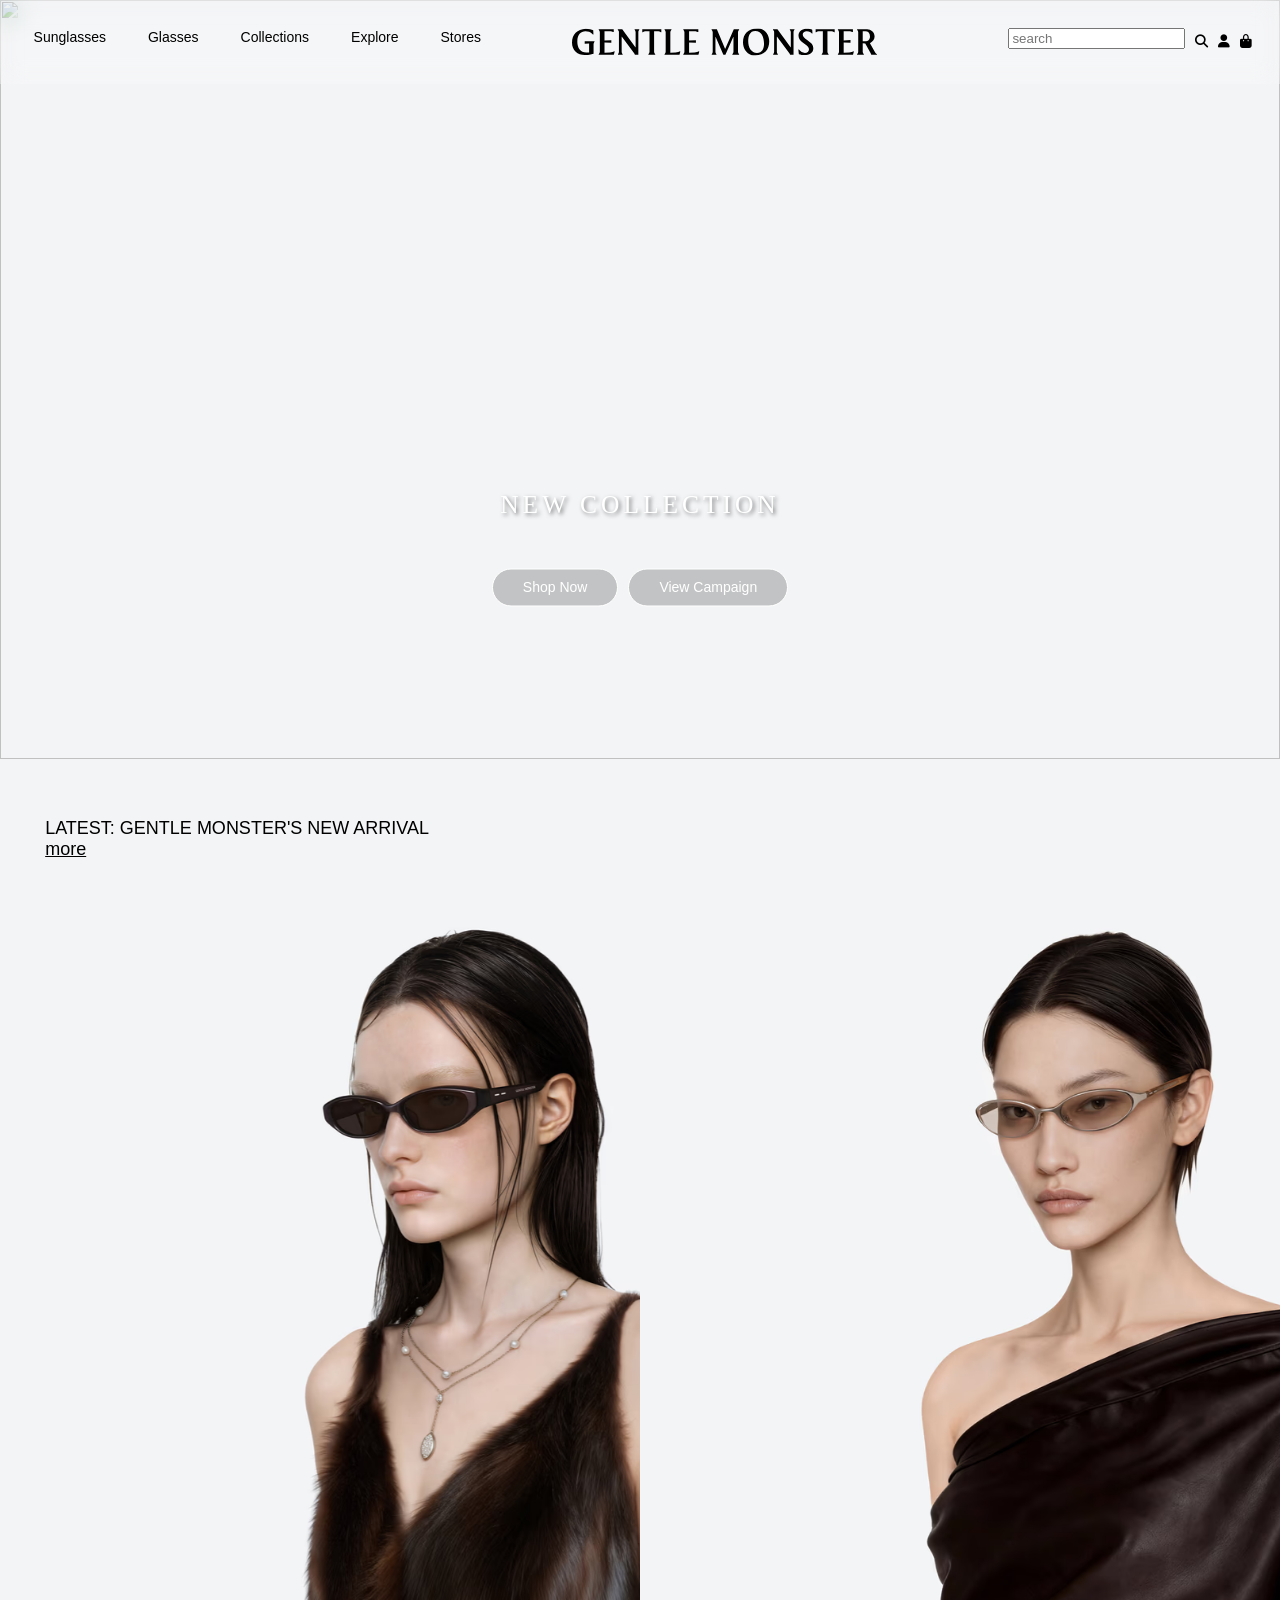
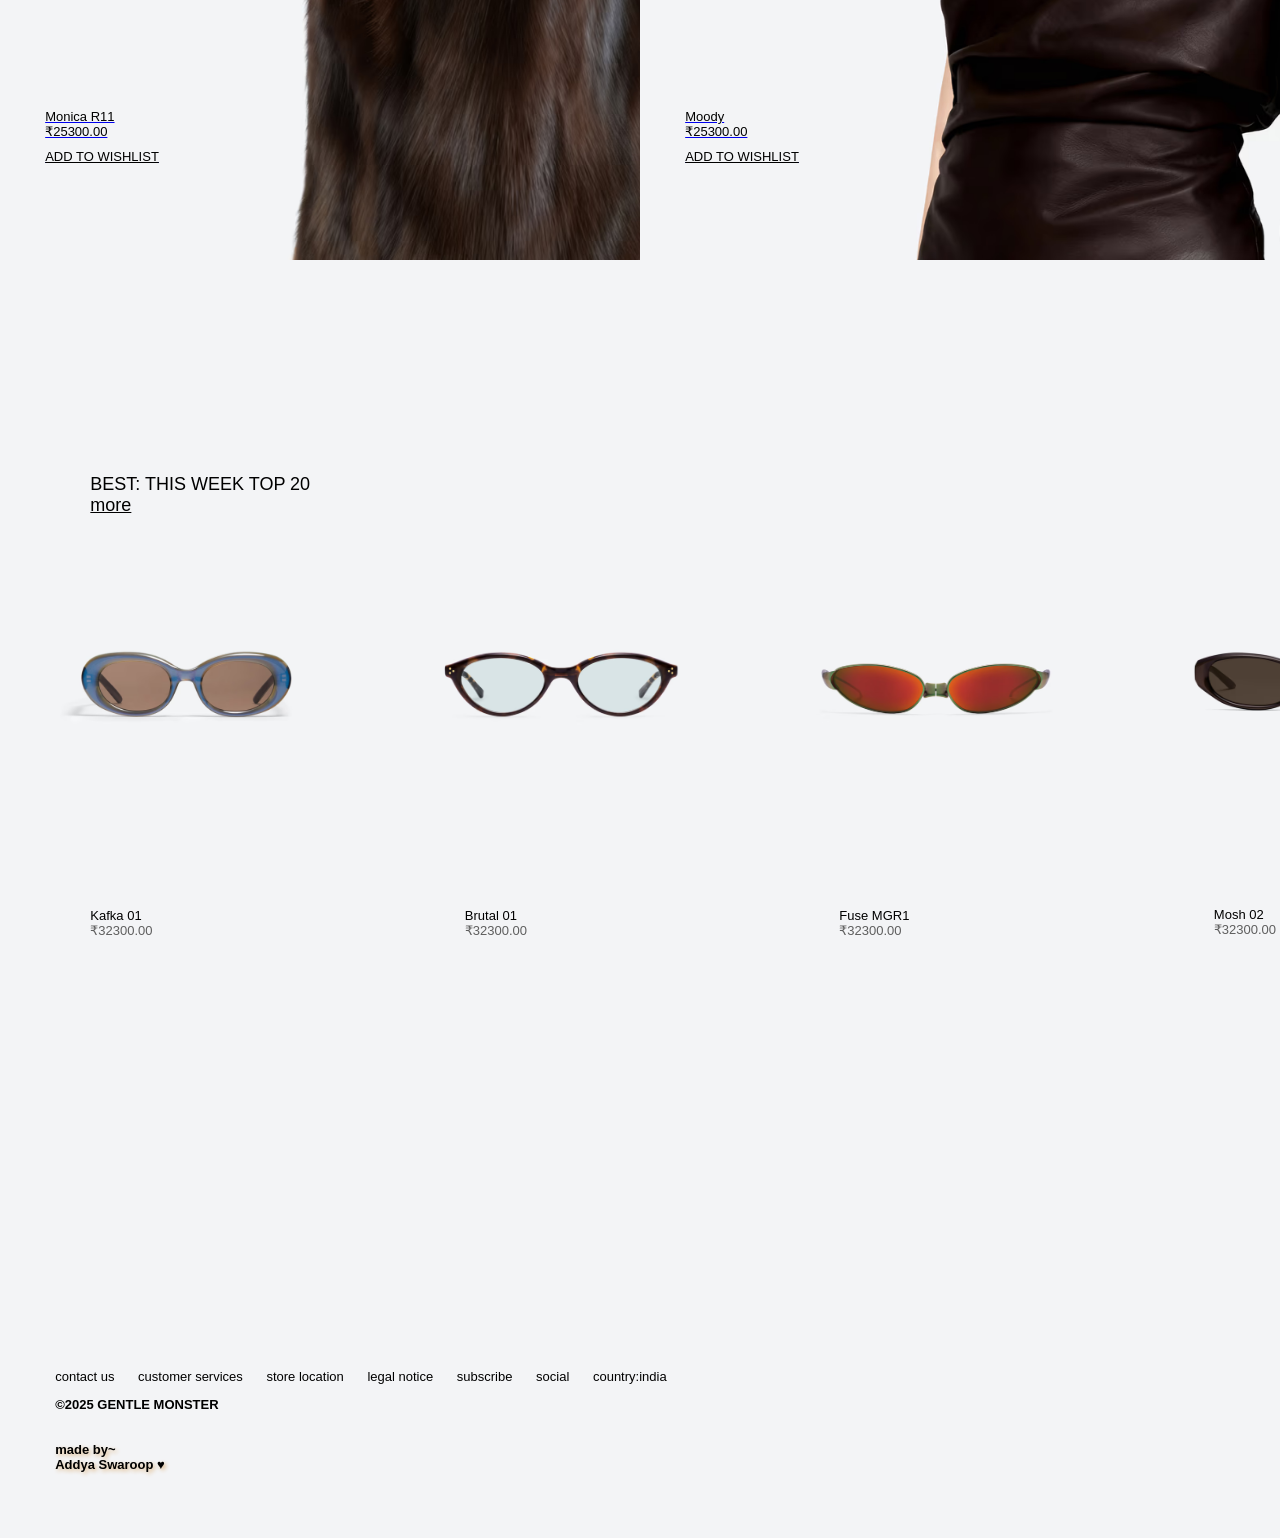
==== commit 97a51573: "added self credit" ====
--- a/index.html
+++ b/index.html
@@ -253,8 +253,13 @@
                 <li><a href="#">country:india</a></li>
                 
             </ul>
-            <div>&copy;2025 GENTLE MONSTER</div>
+            <div class="copy">&copy;2025 GENTLE MONSTER</div>
         </nav>
+        <br><br>
+        <div class="credits">
+            <div>made by~</div>
+            <div>Addya Swaroop 	&hearts; </div>
+        </div>
     </footer>
 </body>
 </html>
--- a/gentlemonsterstyl.css
+++ b/gentlemonsterstyl.css
@@ -1,8 +1,7 @@
 body {
     margin: 0;
     font-family: Arial, Helvetica, sans-serif;
-    /* background-image: url(https://gm-prd-resource.gentlemonster.com/main/banner/774598748925315310/6745aa4a-c010-4f46-957b-4f6b3d6c4b9d/MAIN_PC.jpg);
-    background-size: cover; */
+    
     background: #F3F4F6;
 }
 .navlefts , .navrights{
@@ -13,19 +12,36 @@
     position: fixed;
     z-index: 2;
     width: 100%;
-    height: 85px;
-    display: flex;
+    height: auto;
+    display: flex;
+    padding-top: 28px;
+    padding-bottom: 25px;
     flex-direction: row;
-    align-items: center;
-    /* transition: overflow 1s ease;; */
-    justify-content: space-around;
+    align-items: start;
+transition: max-height 1.8s cubic-bezier(.12,.85,.25,1);    justify-content: space-around;
     font-size: smaller;
-    
+    will-change: height;
     overflow: hidden;
-}
-.navbar:hover {
+    background: rgba(255, 255, 255, 0.2);
+    backdrop-filter: blur(12px);
+    -webkit-backdrop-filter: blur(12px); 
+    /* border-bottom: 1px solid rgba(255, 255, 255, 0.3); */
+}
+/* .navbar:hover {
+    height: 50vh;
     overflow: visible;
-}
+    background: rgba(255, 255, 255, 0.2); 
+    backdrop-filter: blur(12px);
+    -webkit-backdrop-filter: blur(12px); 
+    align-items: flex-start;
+}    */
+.navbar:has(.part:hover) {
+    height:44vh;
+    /* align-items: start; */
+    /* align-items: flex-start; */
+    padding-top: 28px ;
+}
+
 
 .drop .dd {
     width: 100%;
@@ -42,7 +58,7 @@
 .nav-left{
     display: flex;
     flex-direction: row;
-    
+    align-items: center;
     /* justify-content: center;  */
     justify-content: space-between;
     
@@ -55,7 +71,14 @@
     position: absolute;
     top: 100%;
     left: 0;
-    background: none;
+    /* background: none; */
+    opacity: 0;
+    visibility: hidden;
+    transform: translateY(8px);
+    pointer-events: none;
+    transition:
+      opacity 0.25s ease,
+      transform 0.25s cubic-bezier(.4,0,.2,1);
     padding: 10px 0;
     display: none;
     z-index: 5;
@@ -66,14 +89,17 @@
     display: flex;
     flex-direction: column;
     list-style: none;
-    transform: translateY(-10px);
+    /* transform: translateY(-10px); */
     transition-timing-function: cubic-bezier(.4, 0, .2, 1);
     transition: 
         max-height 4s ease,
         opacity 3s ease,
         ease-in-out,    
         transform 3s ease;
-        
+    opacity: 1;
+    visibility: visible;
+    transform: translateY(0);
+    pointer-events: auto;    
 }
 .drop .dd{
     font-size: calc(13px - 0px);
@@ -131,7 +157,40 @@
     font-size: 20px;
     cursor: pointer;
 }
-
+.content-container {
+    position: absolute; /* This pulls it out of the layout flow */
+    top: 60vh;         /* Adjust this number to move it up or down on the image */
+    left: 50%;
+    transform: translate(-50%, -50%); /* Keeps it perfectly centered */
+    width: 100%;
+    text-align: center;
+    z-index: 5;         /* Ensures it stays above the image */
+}
+.title {
+    font-family: "Times New Roman", Times, serif;
+    color: white;
+    font-size: 1.59rem;
+    text-shadow: 2px 2px 4px rgba(0, 0, 0, 0.5);
+    letter-spacing: 4px;
+    margin-bottom: 3rem;
+    font-weight: 400;
+}
+.button-group {
+    display: flex;
+    gap: 10px;
+    justify-content: center;
+}
+
+.btn {
+    text-decoration: none;
+    color: white;
+    padding: 10px 30px;
+    border: 1px solid white;
+    border-radius: 50px;
+    font-size: 14px;
+    background: rgba(0, 0, 0, 0.2); /* Slight dark tint for readability */
+    transition: 0.3s;
+}
 /* BLUR EFFECTS */
 .blur-left,
 .blur-right {
@@ -263,10 +322,15 @@
     display: inline;
     margin: 0 10px;
 }
-footer div{
+footer .copy{
     /* margin-left: 3.5294vw; */
     padding: 0 10px;
     font-weight:bold;
+}
+footer .credits{
+    padding: 0 10px;
+    text-shadow: 2px 2px 4px burlywood;
+    font-weight:bold;    
 }
 @media(max-width:768px){
     .navbar{
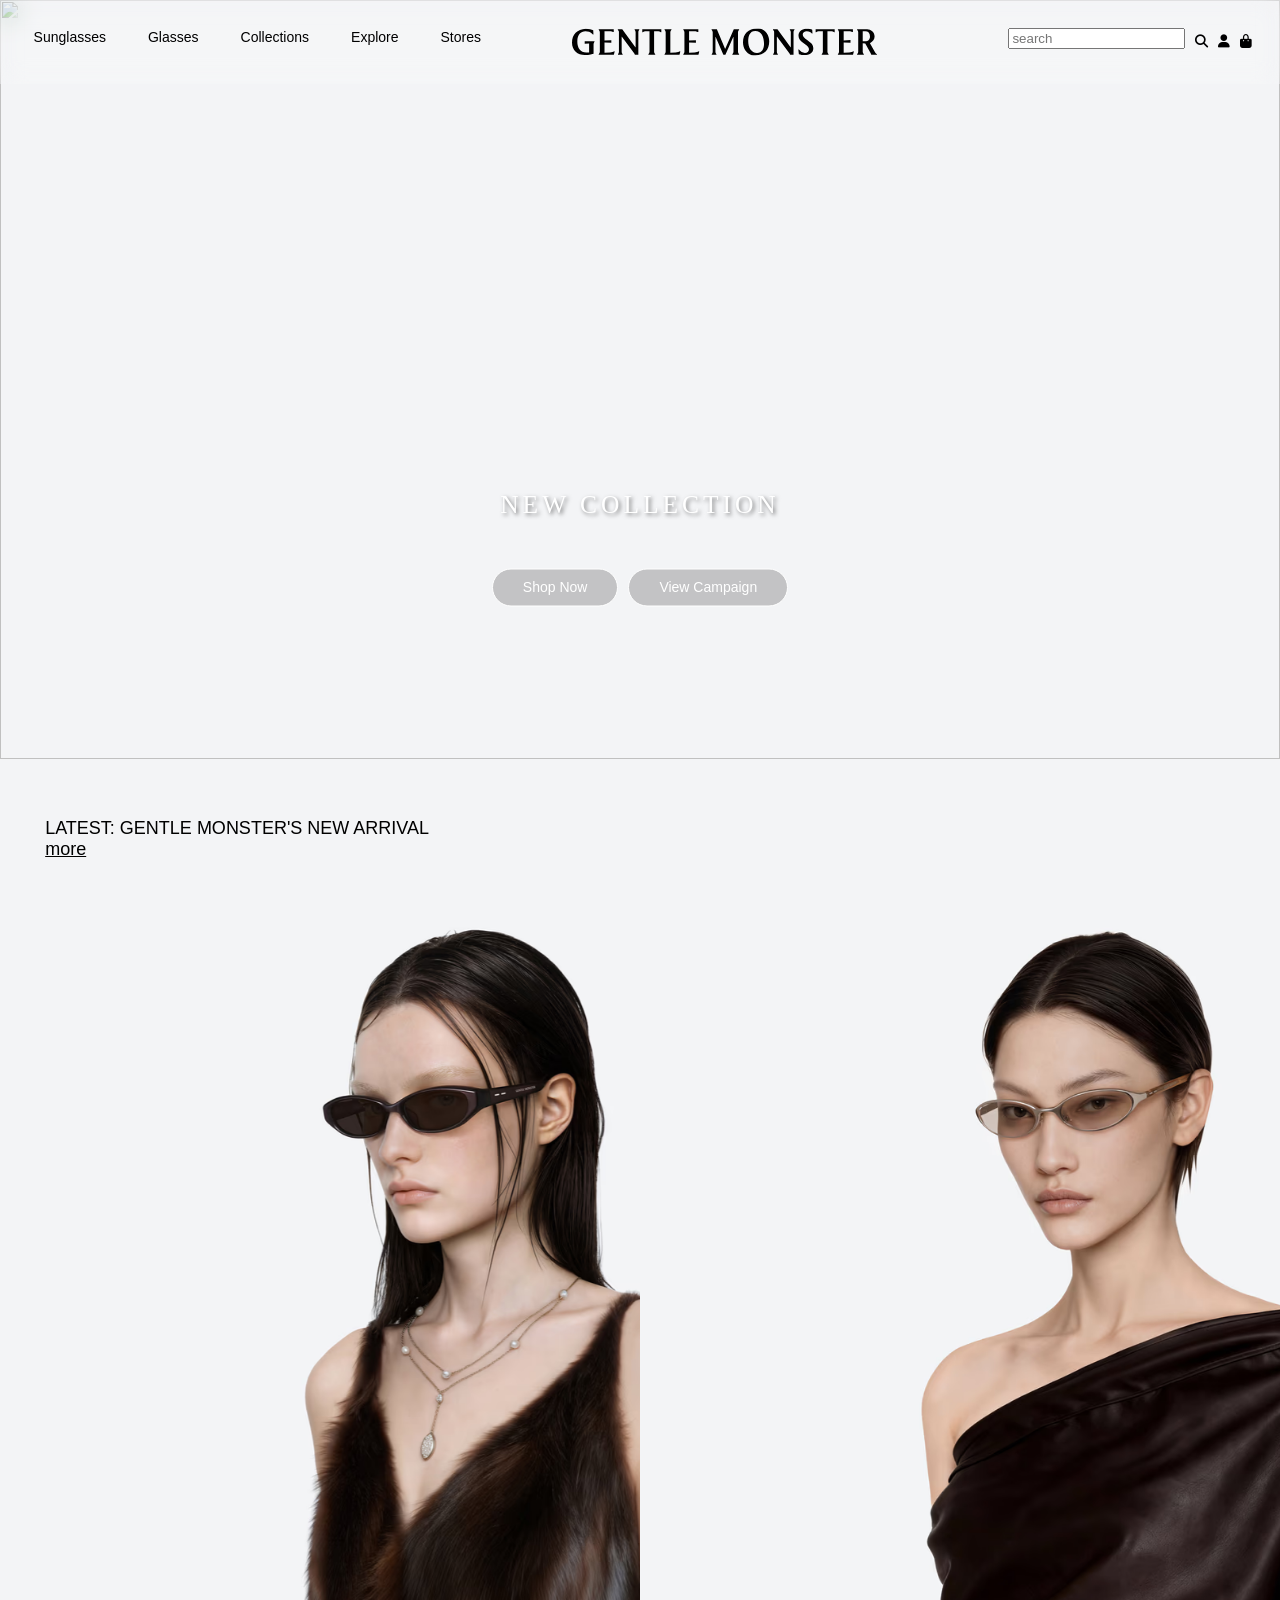
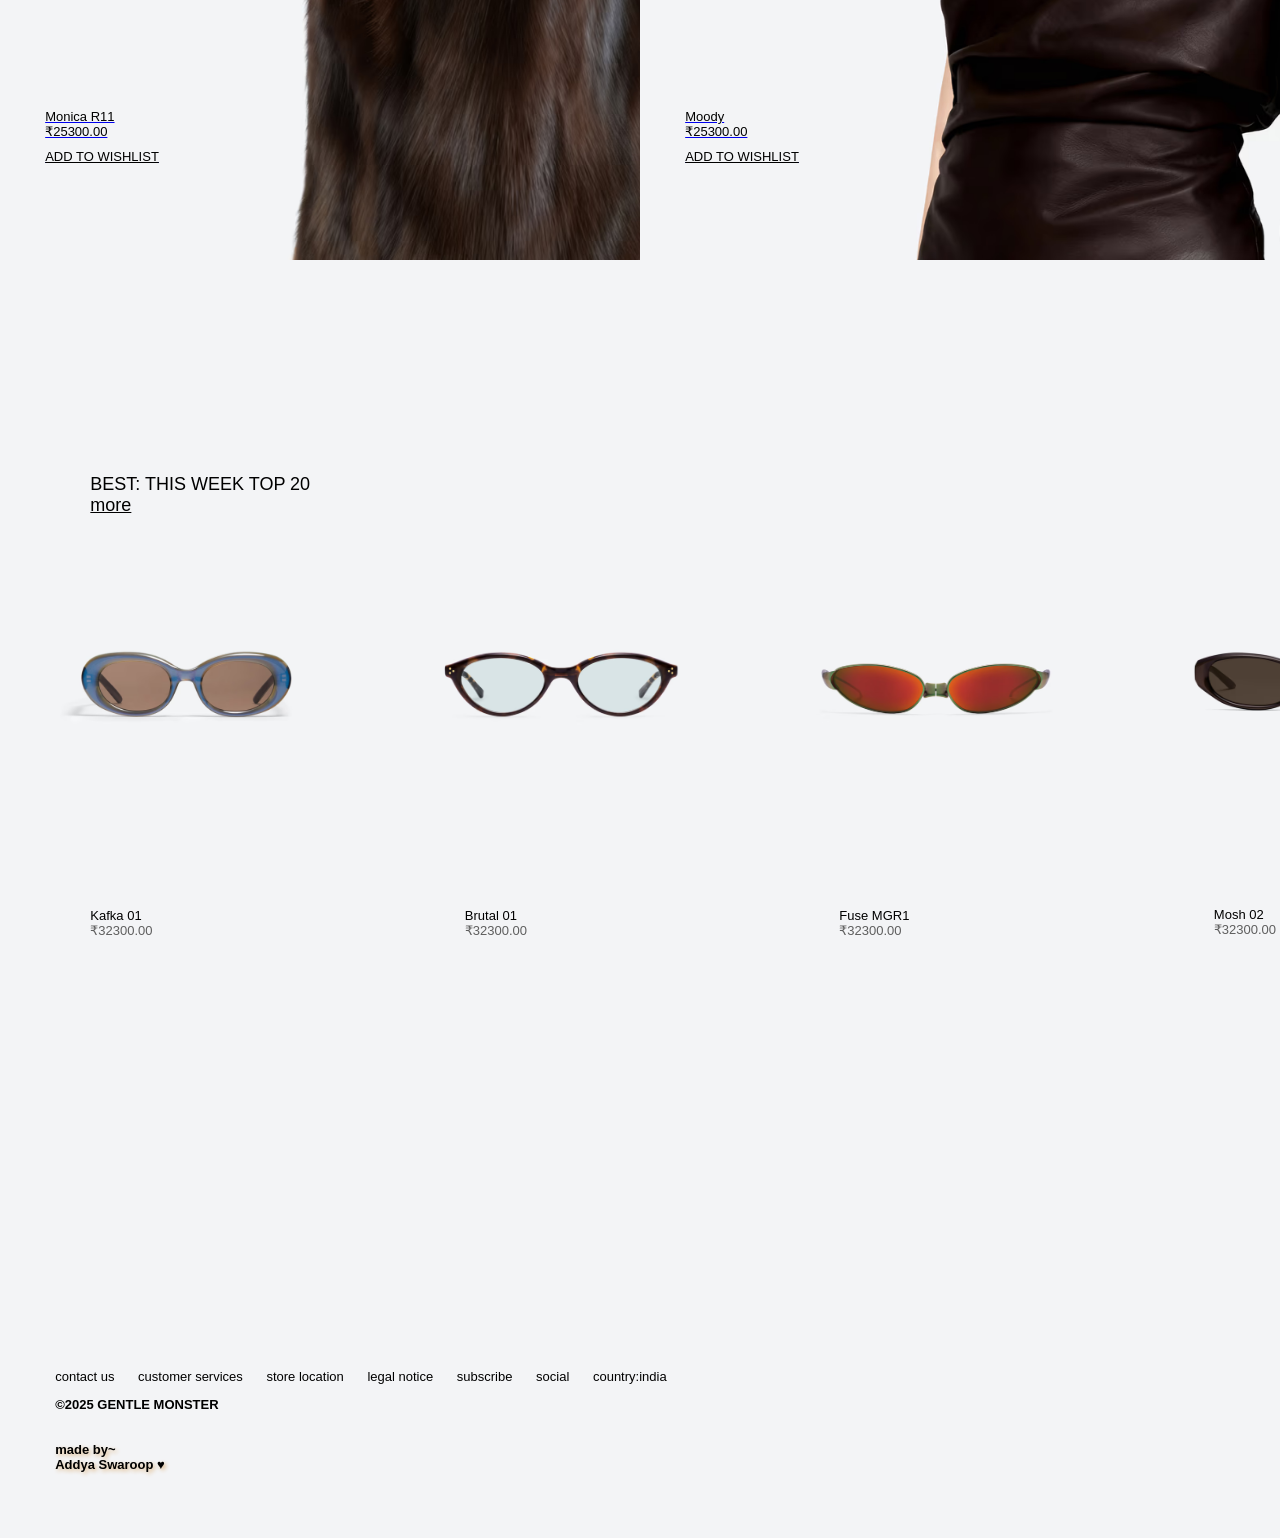
==== commit 41e9bfb5: "responsive navbar" ====
--- a/index.html
+++ b/index.html
@@ -14,8 +14,19 @@
     
 <nav class="navbar u">
     <div class="navlefts">
-        <a href="#"><i class="fa-solid fa-bars"></i></a>
-    </div>
+    <div class="burger">
+
+        <a href="#" class="lines"><i class="fa-solid fa-bars"></i></a>
+        <ul class="menu">
+            <li><button class="burg">Sunglasses</button></li>
+            <li><button class="burg">Glasses</button></li>
+            <li><button class="burg">Collection</button></li>
+            <li><button class="burg">Explore</button></li>
+            <li><button class="burg">Stores</button></li>
+        </ul>
+        </div>
+    </div>
+    
     <div class="nav-left">
         <div class="part">
         <button class="bb">Sunglasses</button>
@@ -58,7 +69,7 @@
             </ul>
             </div>
             <div class="part">       
-        <button  class="bb">Explore</button>
+            <button  class="bb">Explore</button>
             <ul class="drop">
                 <li><button class="dd">stories</button></li>
                 <!-- <li><button class="dd">services</button></li> -->
@@ -100,8 +111,8 @@
 <div class="content-container">
   <h1 class="title">NEW COLLECTION</h1>
   <div class="button-group">
-    <a href="#" class="btn btn-outline">Shop Now</a>
-    <a href="#" class="btn btn-blur">View Campaign</a>
+    <a href="#" class="btn ">Shop Now</a>
+    <a href="#" class="btn ">View Campaign</a>
   </div>
 </div>
 <!-- <div class="classheader">
@@ -159,7 +170,7 @@
     </div>
     <div class="specs-slide">
         <div class="specs">
-            <div class="photog"><img src="./images/image copy 10g.png" alt=""></div>
+            <a href="#" class="photog"><img src="./images/image copy 10g.png" alt=""></a>
             <div class="gprice-tag">
                 <div class="name">Kafka 01</div>
                 <div class="amtg">₹32300.00</div>
@@ -167,7 +178,7 @@
             </div>
         </div>
         <div class="specs">
-            <div class="photog"><img src="images/image copy 9g.png" alt=""></div>
+            <a href="#" class="photog"><img src="images/image copy 9g.png" alt=""></a>
             <div class="gprice-tag">
                 <div class="name">Brutal 01</div>
                 <div class="amtg">₹32300.00</div>
@@ -176,7 +187,7 @@
         </div>
         
         <div class="specs">
-            <div class="photog"><img src="./images/image copy 7g.png" alt=""></div>
+            <a href="#" class="photog"><img src="./images/image copy 7g.png" alt=""></a>
             <div class="gprice-tag">
                 <div class="name">Fuse MGR1</div>
                 <div class="amtg">₹32300.00</div>
@@ -184,7 +195,7 @@
             </div>
         </div>
         <div class="specs">
-            <div class="photog"><img src="./images/image copy 8g.png" alt=""></div>
+            <a  href="#" class="photog"><img src="./images/image copy 8g.png" alt=""></a>
             <div class="gprice-tag">
                 <div class="name">Mosh 02</div>
                 <div class="amtg">₹32300.00</div>
@@ -192,7 +203,7 @@
             </div>
         </div>
         <div class="specs">
-            <div class="photog"><img src="images/image copy 15g.png" alt=""></div>
+            <a  href="#" class="photog"><img src="images/image copy 15g.png" alt=""></a>
             <div class="gprice-tag">
                 <div class="name">Goxx 03</div>
                 <div class="amtg">₹32300.00</div>
@@ -200,7 +211,7 @@
             </div>
         </div>
         <div class="specs">
-            <div class="photog"><img src="images/image copy 14g.png" alt=""></div>
+            <a  href="#" class="photog"><img src="images/image copy 14g.png" alt=""></a>
             <div class="gprice-tag">
                 <div class="name">paranoyd 03(cm)</div>
                 <div class="amtg">₹32300.00</div>
@@ -208,7 +219,7 @@
             </div>
         </div>
         <div class="specs">
-            <div class="photog"><img src="images/image copy 13g.png" alt=""></div>
+            <a  href="#" class="photog"><img src="images/image copy 13g.png" alt=""></a>
             <div class="gprice-tag">
                 <div class="name">Eden 02(br)</div>
                 <div class="amtg">₹32300.00</div>
@@ -216,7 +227,7 @@
             </div>
         </div>
         <div class="specs">
-            <div class="photog"><img src="images/image copy 12g.png" alt=""></div>
+            <a  href="#" class="photog"><img src="images/image copy 12g.png" alt=""></a>
             <div class="gprice-tag">
                 <div class="name">Riff 037</div>
                 <div class="amtg">₹32300.00</div>
@@ -224,7 +235,7 @@
             </div>
         </div>
         <div class="specs">
-            <div class="photog"><img src="images/image copy 5g.png" alt=""></div>
+            <a href="#"  class="photog"><img src="images/image copy 5g.png" alt=""></a>
             <div class="gprice-tag">
                 <div class="name">Fata 01(bl)</div>
                 <div class="amtg">₹32300.00</div>
@@ -232,7 +243,7 @@
             </div>
         </div>
         <div class="specs">
-            <div class="photog"><img src="images/image copy 11g.png" alt=""></div>
+            <a href="#"  class="photog"><img src="images/image copy 11g.png" alt=""></a>
             <div class="gprice-tag">
                 <div class="name">Alto GC9 </div>
                 <div class="amtg">₹32300.00</div>
--- a/gentlemonsterstyl.css
+++ b/gentlemonsterstyl.css
@@ -36,12 +36,11 @@
     align-items: flex-start;
 }    */
 .navbar:has(.part:hover) {
-    height:44vh;
+    height:41vh;
     /* align-items: start; */
     /* align-items: flex-start; */
     padding-top: 28px ;
 }
-
 
 .drop .dd {
     width: 100%;
@@ -65,11 +64,14 @@
 }
 .part {
     position: relative;
+    
 }
 
 .drop {
     position: absolute;
     top: 100%;
+    margin-top: -1vh;
+    margin-left: -1vh;
     left: 0;
     /* background: none; */
     opacity: 0;
@@ -101,6 +103,9 @@
     transform: translateY(0);
     pointer-events: auto;    
 }
+.drop:hover .drop{
+    display: flex;
+}
 .drop .dd{
     font-size: calc(13px - 0px);
 }
@@ -164,7 +169,7 @@
     transform: translate(-50%, -50%); /* Keeps it perfectly centered */
     width: 100%;
     text-align: center;
-    z-index: 5;         /* Ensures it stays above the image */
+    z-index: 1;         /* Ensures it stays above the image */
 }
 .title {
     font-family: "Times New Roman", Times, serif;
@@ -338,24 +343,71 @@
     z-index: 2;
     width: 100%;
     /* height: 85px; */
-    height: 8.6vh;
+    height: 3.5vh;
     display:flex   ;
     flex-direction: row;
-    align-items: center;
+    align-items: start;
     justify-content: space-around;
     font-size: smaller;
     
-    overflow: hidden;
+    overflow: visible;
     }
     .navlefts, .navrights{
         display: flex;
+        /* align-items:self-start; */
     }
     .navlefts a, .navrights a{
                 color: black;
     }
-
+    .burger{
+        margin-top: 1vh;
+        display: flex;
+        position: fixed;
+        /* top: 5vh; */
+        flex-direction: column;
+    }
+    .lines{
+        position: absolute;
+    }
+    .menu{
+        display: none;
+        position: absolute;
+        /* top: 95%; */
+        top: 2vh;
+        font-size:large;
+        left: -2.3vh;
+        margin-left:-5vh;
+        list-style: none;
+
+    }
+    .burg{
+        background: none;
+  border: none;
+  padding: 10px;
+  outline: none;
+  cursor: pointer;
+    }
+    .burger:hover .menu {
+        display: flex;
+        flex-direction: column;
+        height: auto;
+    }
+    .navbar:has(.burger:hover) {
+    height:30vh;
+    align-items: start;
+    /* align-items: flex-start; */
+    padding-top: 28px ;
+    
+}
+.navrights{
+    margin-top: 1vh;
+    width: 5vh;
+    justify-content: space-between;
+}
     .nav-center{
         align-items: center;
+        margin-right: -14vh;
+        justify-content: space-around;
     }
     .nav-left,.nav-right{
         display: none;
@@ -369,6 +421,8 @@
     position: absolute;
     top: 0;
     width: 46.36vw;
+    justify-content: center;
+    align-content: center;
     height: 100%;
     filter: blur(60px);
     opacity: 0.35;
@@ -417,4 +471,48 @@
         padding: 5px 10px;
     }
 
+.specs-slide{
+    display: flex;
+    position: relative;
+    overflow: hidden;
+    margin: -3.5294vw;
+    scrollbar-width: none;
+    list-style: none;
+    height: 50vh;
+    overflow-x: auto;
+    z-index: 1;
+    padding: 0%;
+
+    
+}
+.specs{
+    width: 50%;
+    height: 100%;
+    margin: 3.5294vw;
+    /* width: 370px;     */
+
+}
+.specs img{
+    object-fit: cover;
+    width: 25vw;
+
+}
+.gprice-tag{
+    margin: 3.5294vw;
+    height: 6.82vh;
+    justify-content:center;
+    align-items: end;
+    font-size: small;
+    position: relative;
+    top: 60px;
+    background: none;
+}
+.amtg{
+    /* text-decoration-color: lightgray; */
+    color: rgb(94, 94, 94);
+}
+.opt{
+    text-decoration: underline;
+    padding: 10px 0;
+}
 }
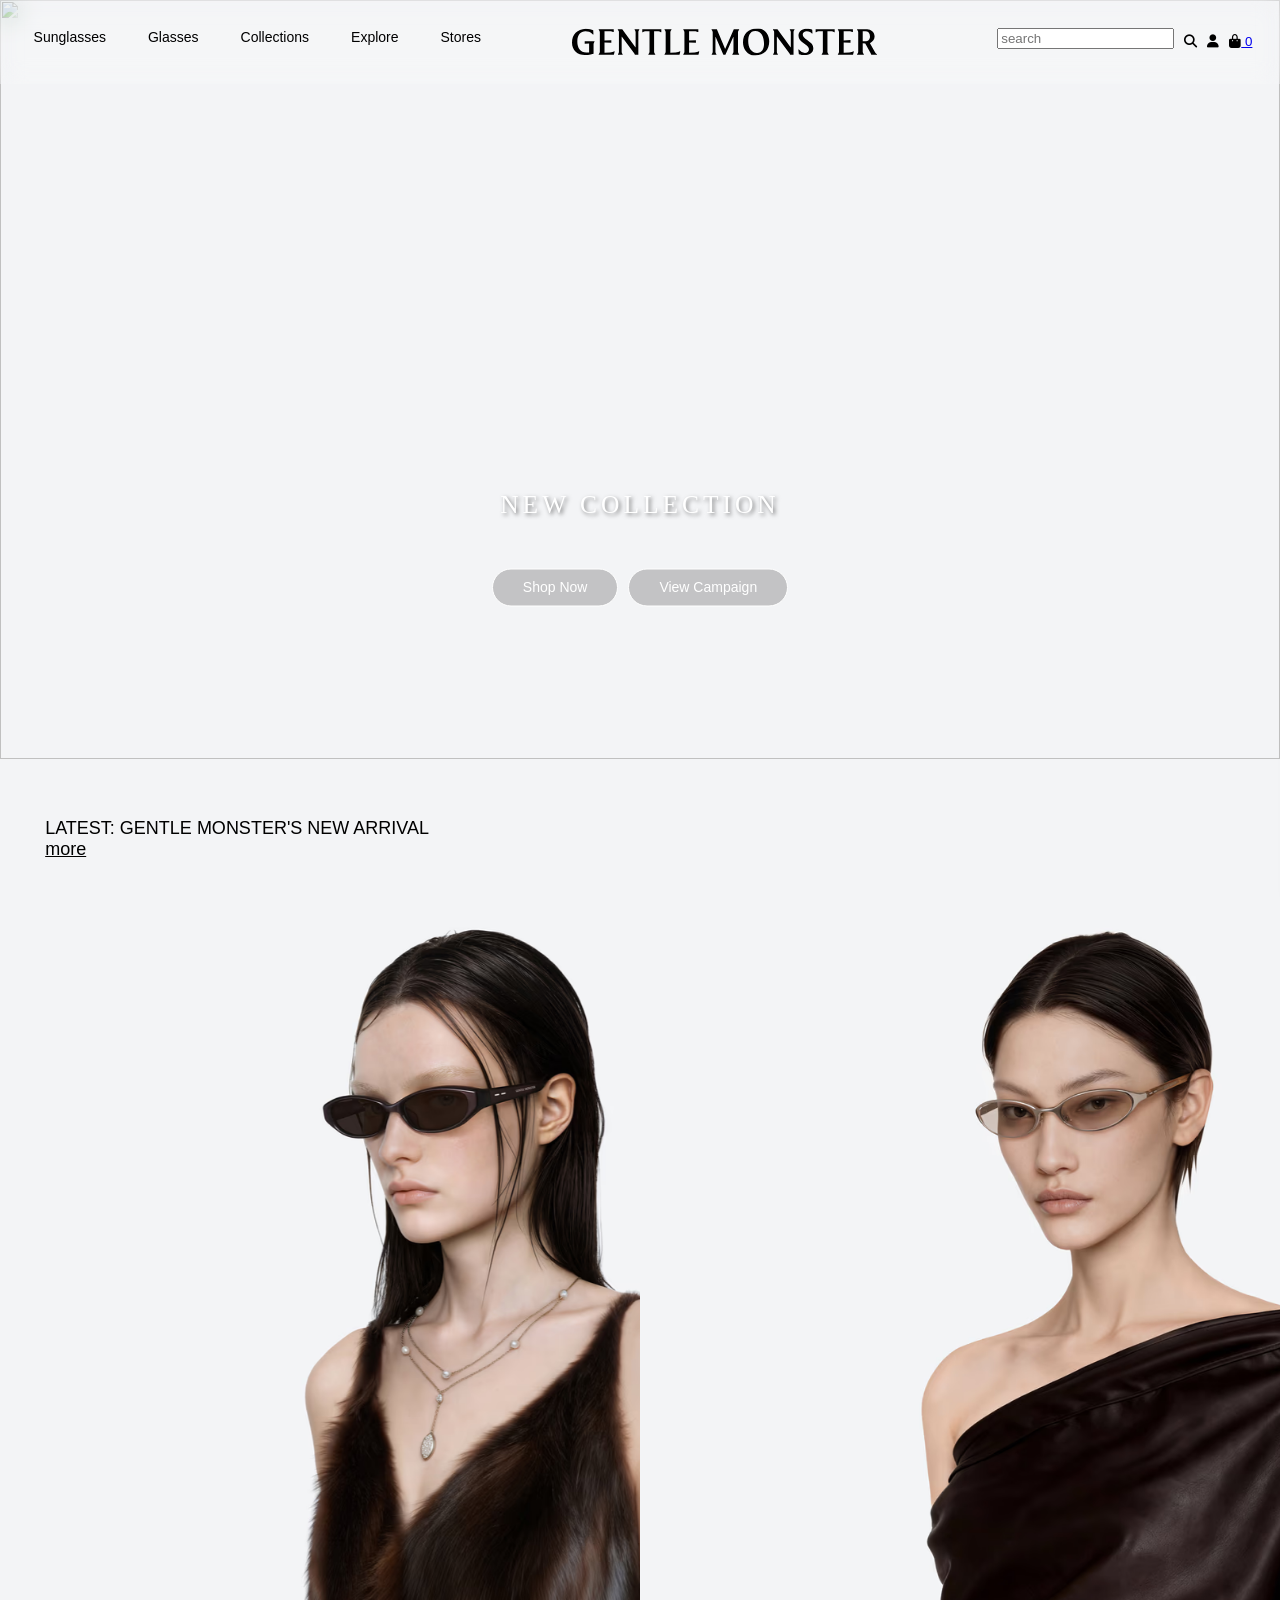
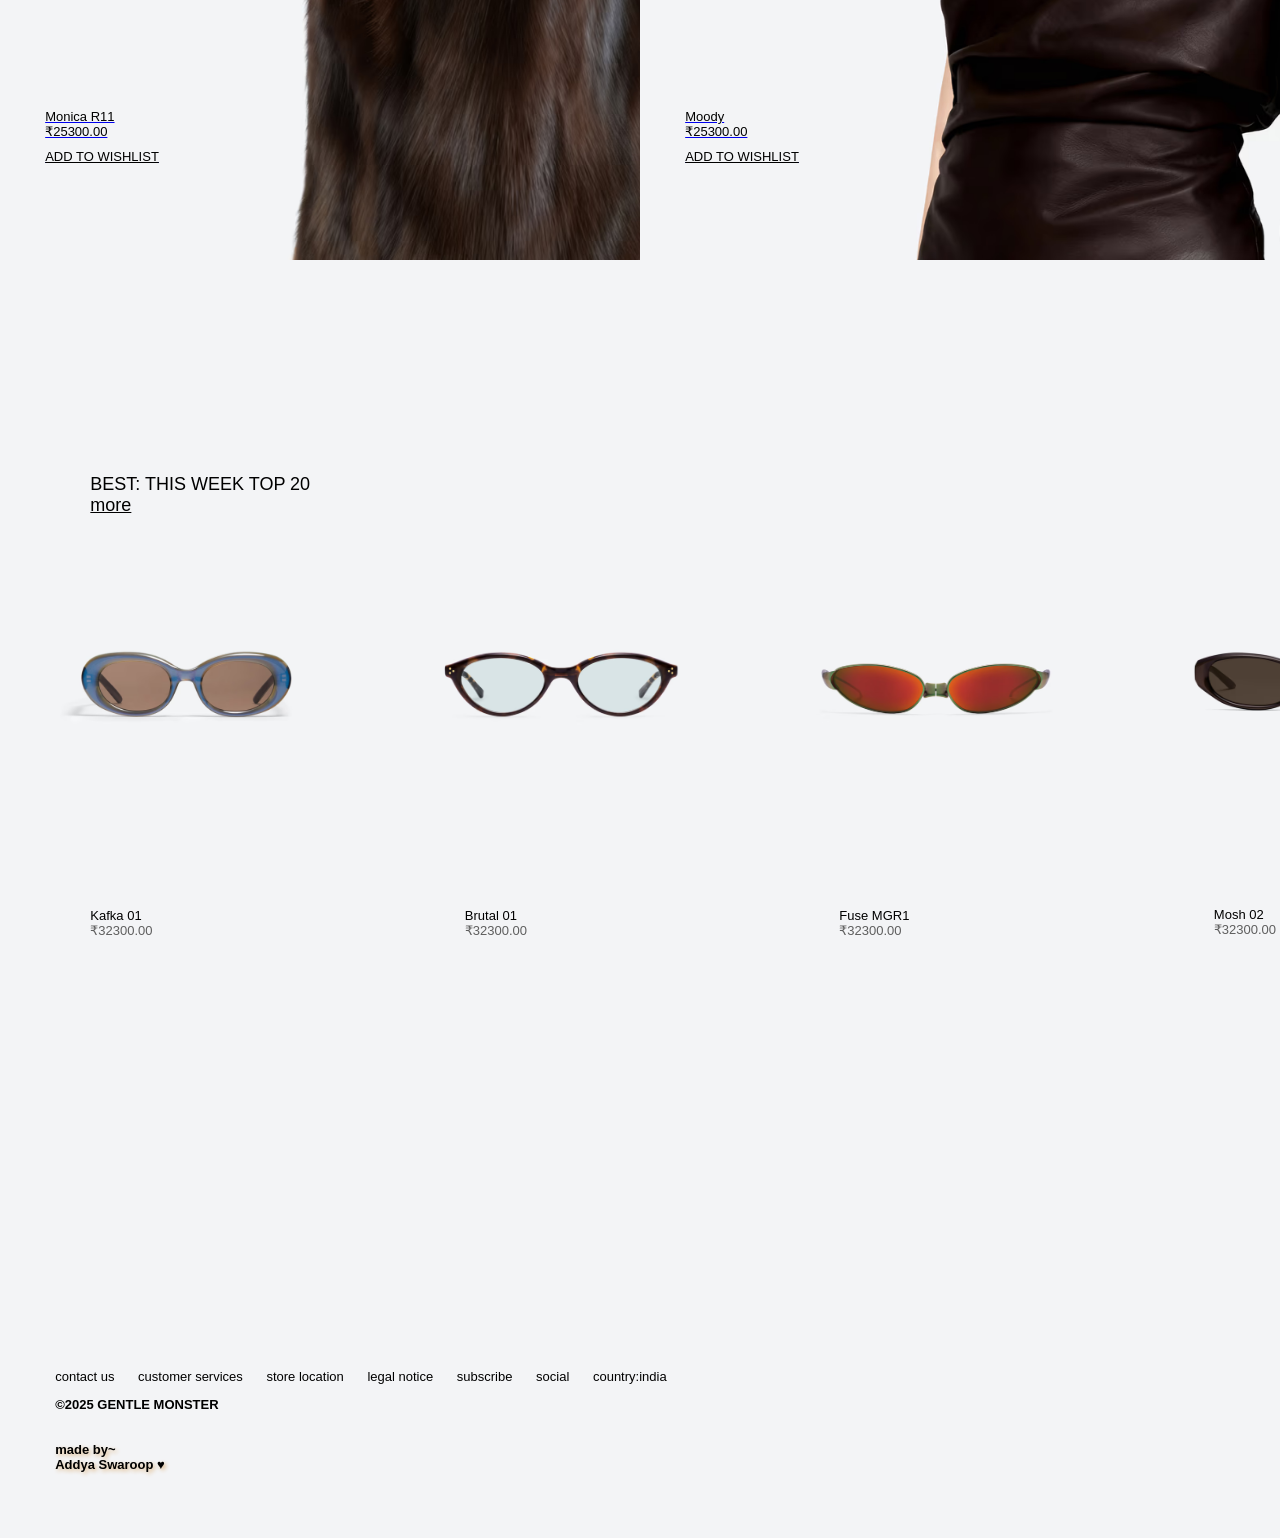
==== commit 47cc1faf: "ed" ====
--- a/index.html
+++ b/index.html
@@ -90,13 +90,19 @@
     </div>
     <div class="navrights">
         <a href="#"><i class="fa-regular fa-user"></i></a>
-        <a href="#"><i class="fa-solid fa-bag-shopping"></i></a>
+        <a href="#" class="cartBtn">
+            <i class="fa-solclass fa-bag-shopping"></i>
+            <span class="cartCount" >0</span>
+        </a>
     </div>
     <div class="nav-right">
         <input type="text" id="name" name="search your product" placeholder="search" >
         <a href="#"><i class="fa-solid fa-magnifying-glass"></i></a>
         <a href="#"><i class="fa-regular fa-user"></i></a>
-        <a href="#"><i class="fa-solid fa-bag-shopping"></i></a>
+    <a href="#" class="cartBtn">
+    <i class="fa-solid fa-bag-shopping"></i>
+    <span class="cartCount">0</span>
+    </a>    
     </div>
 
     <div class="blur-left"></div>
@@ -126,7 +132,8 @@
     </div>
 <div class="model-slide">
     <div class="model">
-        <a href="#"><div class="photo"><img src="./images/image copy.png" alt=""></div></a>
+        <a href="product.html?id=monica">
+<div class="photo"><img src="./images/image copy.png" alt=""></div></a>
         <a href="#"><div class="price-tag">
             <div class="name">Monica R11</div>
             <div class="amt">₹25300.00</div>
@@ -135,7 +142,8 @@
     </div>
         <div class="model">
         
-        <a href="#"><div class="photo"><img src="./images/image copy 2.png" alt=""></div></a>
+        <a href="product.html?id=moody">
+<div class="photo"><img src="./images/image copy 2.png" alt=""></div></a>
         <a href="#"><div class="price-tag">
             <div class="name">Moody </div>
             <div class="amt">₹25300.00</div>
@@ -144,7 +152,8 @@
     </div>
         <div class="model">
         
-        <a href="#"><div class="photo"><img src="./images/image copy 3.png" alt=""></div></a>
+        <a href="product.html?id=lime">
+<div class="photo"><img src="./images/image copy 3.png" alt=""></div></a>
         <a href="#"><div class="price-tag">
             <div class="name">Lime 02(br)</div>
             <div class="amt">₹25300.00</div>
@@ -153,7 +162,8 @@
     </div>
         <div class="model">
         
-        <a href="#"><div class="photo"><img src="./images/image copy 4.png" alt=""></div></a>
+        <a href="product.html?id=heavnly">
+<div class="photo"><img src="./images/image copy 4.png" alt=""></div></a>
         <a href="#"><div class="price-tag">
             <div class="name">Heavnly R02</div>
             <div class="amt">₹25300.00</div>
@@ -170,7 +180,7 @@
     </div>
     <div class="specs-slide">
         <div class="specs">
-            <a href="#" class="photog"><img src="./images/image copy 10g.png" alt=""></a>
+            <a href="product.html?id=kafka" class="photog"><img src="./images/image copy 10g.png" alt=""></a>
             <div class="gprice-tag">
                 <div class="name">Kafka 01</div>
                 <div class="amtg">₹32300.00</div>
@@ -178,7 +188,7 @@
             </div>
         </div>
         <div class="specs">
-            <a href="#" class="photog"><img src="images/image copy 9g.png" alt=""></a>
+            <a href="product.html?id=brutal" class="photog"><img src="images/image copy 9g.png" alt=""></a>
             <div class="gprice-tag">
                 <div class="name">Brutal 01</div>
                 <div class="amtg">₹32300.00</div>
@@ -187,7 +197,7 @@
         </div>
         
         <div class="specs">
-            <a href="#" class="photog"><img src="./images/image copy 7g.png" alt=""></a>
+            <a href="product.html?id=fuse" class="photog"><img src="./images/image copy 7g.png" alt=""></a>
             <div class="gprice-tag">
                 <div class="name">Fuse MGR1</div>
                 <div class="amtg">₹32300.00</div>
@@ -195,7 +205,7 @@
             </div>
         </div>
         <div class="specs">
-            <a  href="#" class="photog"><img src="./images/image copy 8g.png" alt=""></a>
+            <a  href="product.html?id=mosh" class="photog"><img src="./images/image copy 8g.png" alt=""></a>
             <div class="gprice-tag">
                 <div class="name">Mosh 02</div>
                 <div class="amtg">₹32300.00</div>
@@ -203,7 +213,7 @@
             </div>
         </div>
         <div class="specs">
-            <a  href="#" class="photog"><img src="images/image copy 15g.png" alt=""></a>
+            <a  href="product.html?id=goxx" class="photog"><img src="images/image copy 15g.png" alt=""></a>
             <div class="gprice-tag">
                 <div class="name">Goxx 03</div>
                 <div class="amtg">₹32300.00</div>
@@ -211,7 +221,7 @@
             </div>
         </div>
         <div class="specs">
-            <a  href="#" class="photog"><img src="images/image copy 14g.png" alt=""></a>
+            <a  href="product.html?id=paranoyd" class="photog"><img src="images/image copy 14g.png" alt=""></a>
             <div class="gprice-tag">
                 <div class="name">paranoyd 03(cm)</div>
                 <div class="amtg">₹32300.00</div>
@@ -219,7 +229,7 @@
             </div>
         </div>
         <div class="specs">
-            <a  href="#" class="photog"><img src="images/image copy 13g.png" alt=""></a>
+            <a  href="product.html?id=eden" class="photog"><img src="images/image copy 13g.png" alt=""></a>
             <div class="gprice-tag">
                 <div class="name">Eden 02(br)</div>
                 <div class="amtg">₹32300.00</div>
@@ -227,7 +237,7 @@
             </div>
         </div>
         <div class="specs">
-            <a  href="#" class="photog"><img src="images/image copy 12g.png" alt=""></a>
+            <a  href="product.html?id=riff" class="photog"><img src="images/image copy 12g.png" alt=""></a>
             <div class="gprice-tag">
                 <div class="name">Riff 037</div>
                 <div class="amtg">₹32300.00</div>
@@ -235,7 +245,7 @@
             </div>
         </div>
         <div class="specs">
-            <a href="#"  class="photog"><img src="images/image copy 5g.png" alt=""></a>
+            <a href="product.html?id=fata"  class="photog"><img src="images/image copy 5g.png" alt=""></a>
             <div class="gprice-tag">
                 <div class="name">Fata 01(bl)</div>
                 <div class="amtg">₹32300.00</div>
@@ -243,7 +253,7 @@
             </div>
         </div>
         <div class="specs">
-            <a href="#"  class="photog"><img src="images/image copy 11g.png" alt=""></a>
+            <a href="product.html?id=alto"  class="photog"><img src="images/image copy 11g.png" alt=""></a>
             <div class="gprice-tag">
                 <div class="name">Alto GC9 </div>
                 <div class="amtg">₹32300.00</div>
@@ -272,5 +282,22 @@
             <div>Addya Swaroop 	&hearts; </div>
         </div>
     </footer>
+    <!-- Cart Counter -->
+<div class="cart-drawer" id="cartDrawer">
+    <div class="cart-header">
+        <h2>Shopping Bag</h2>
+        <button id="closeCart">✕</button>
+    </div>
+
+    <div id="cartItems"></div>
+
+    <div class="cart-footer">
+        <h3 id="cartTotal">Total: ₹0</h3>
+    </div>
+</div>
+
+<div class="overlay" id="overlay"></div>
+
+<script src="script.js"></script>
 </body>
 </html>
--- a/gentlemonsterstyl.css
+++ b/gentlemonsterstyl.css
@@ -515,4 +515,101 @@
     text-decoration: underline;
     padding: 10px 0;
 }
+}
+#cartCount{
+    position:absolute;
+    top:-8px;
+    right:-10px;
+    background:black;
+    color:white;
+    border-radius:50%;
+    width:18px;
+    height:18px;
+    display:flex;
+    justify-content:center;
+    align-items:center;
+    font-size:11px;
+}
+
+#cartBtn{
+    position:relative;
+}
+
+.cart-drawer{
+    position:fixed;
+    top:0;
+    right:-420px;
+    width:400px;
+    height:100vh;
+    background:white;
+    z-index:9999;
+    transition:.4s;
+    box-shadow:-2px 0 20px rgba(0,0,0,.15);
+    display:flex;
+    flex-direction:column;
+}
+
+.cart-drawer.open{
+    right:0;
+}
+
+.cart-header{
+    display:flex;
+    justify-content:space-between;
+    padding:25px;
+    border-bottom:1px solid #eee;
+}
+
+.cart-header button{
+    border:none;
+    background:none;
+    font-size:20px;
+    cursor:pointer;
+}
+
+#cartItems{
+    flex:1;
+    overflow:auto;
+    padding:20px;
+}
+
+.cart-item{
+    margin-bottom:20px;
+    border-bottom:1px solid #eee;
+    padding-bottom:10px;
+}
+
+.cart-footer{
+    padding:20px;
+    border-top:1px solid #eee;
+}
+
+.overlay{
+    position:fixed;
+    inset:0;
+    background:rgba(0,0,0,.4);
+    opacity:0;
+    visibility:hidden;
+    transition:.3s;
+    z-index:9998;
+}
+
+.overlay.show{
+    opacity:1;
+    visibility:visible;
+}
+
+.photo img,
+.photog img{
+    transition:.5s;
+}
+
+.photo:hover img,
+.photog:hover img{
+    transform:scale(1.05);
+}
+.cartBtn{
+    background:none;
+    padding:auto
+    ;
 }
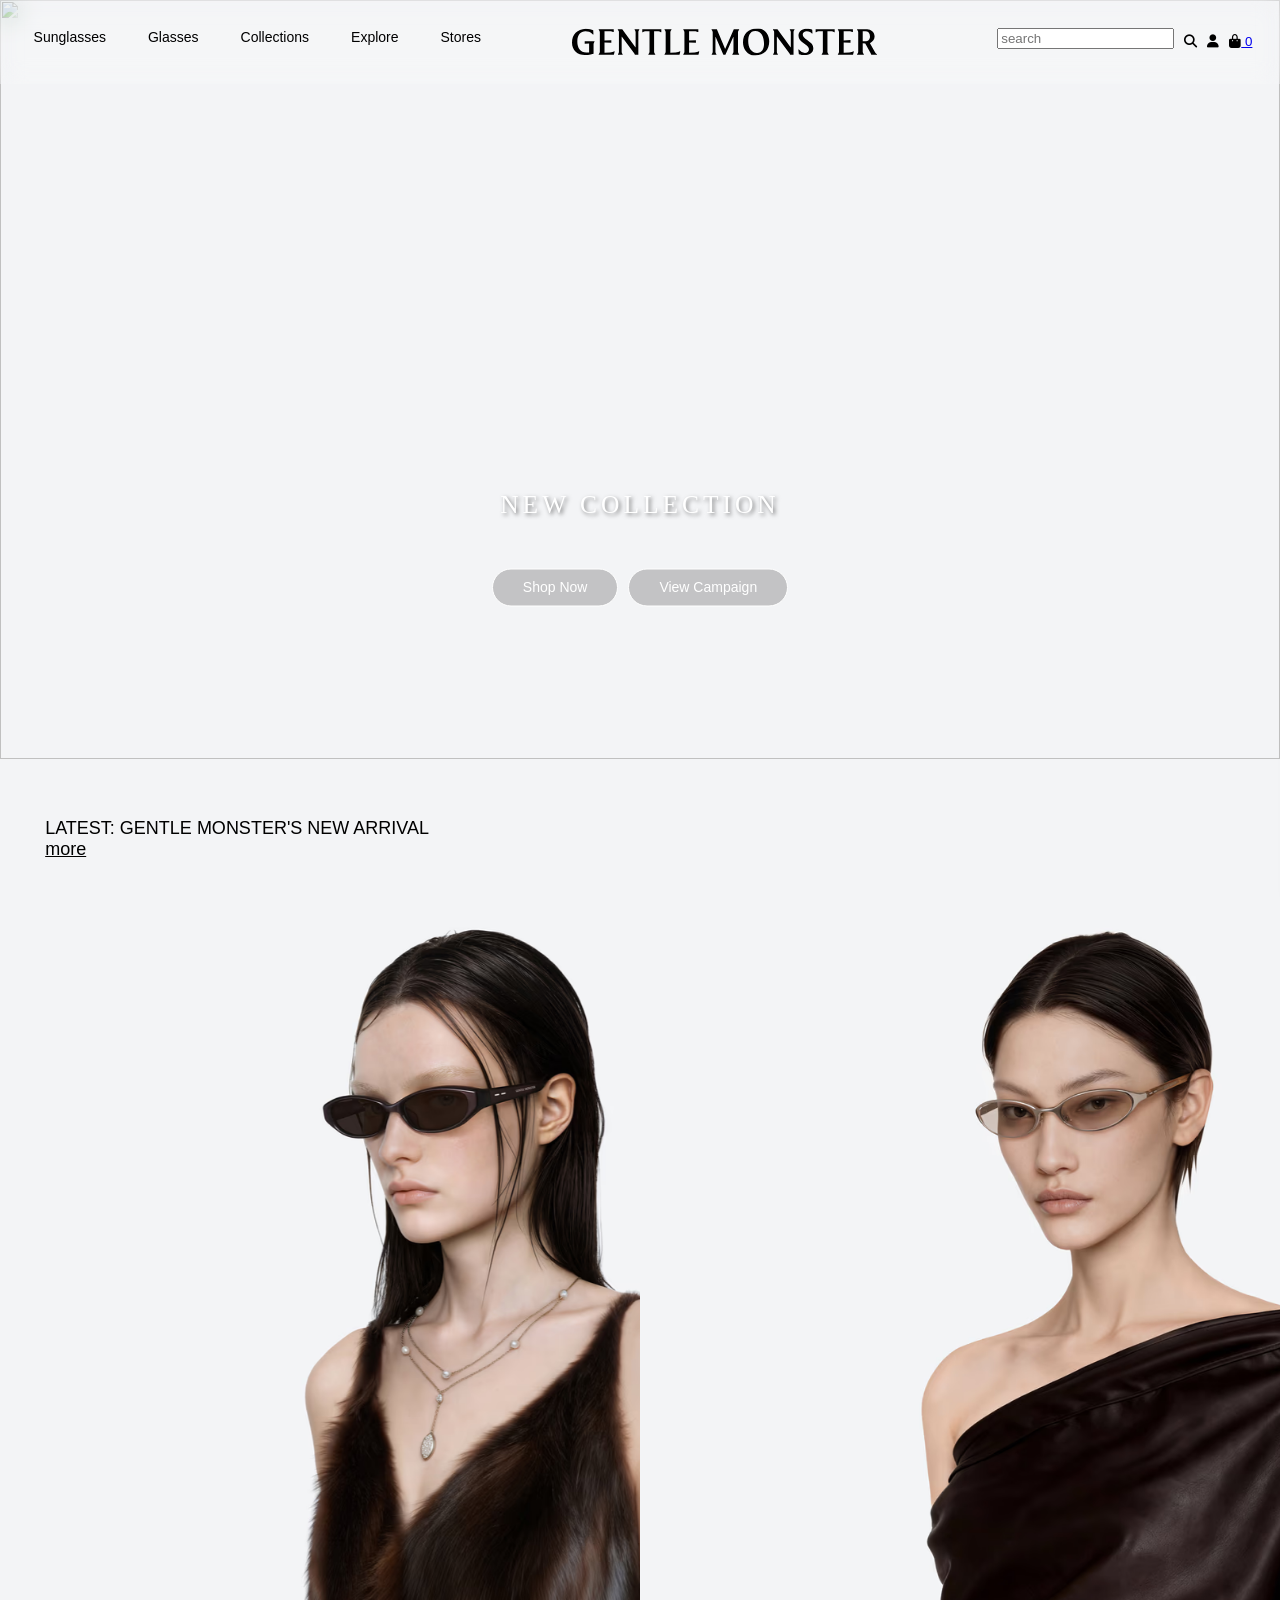
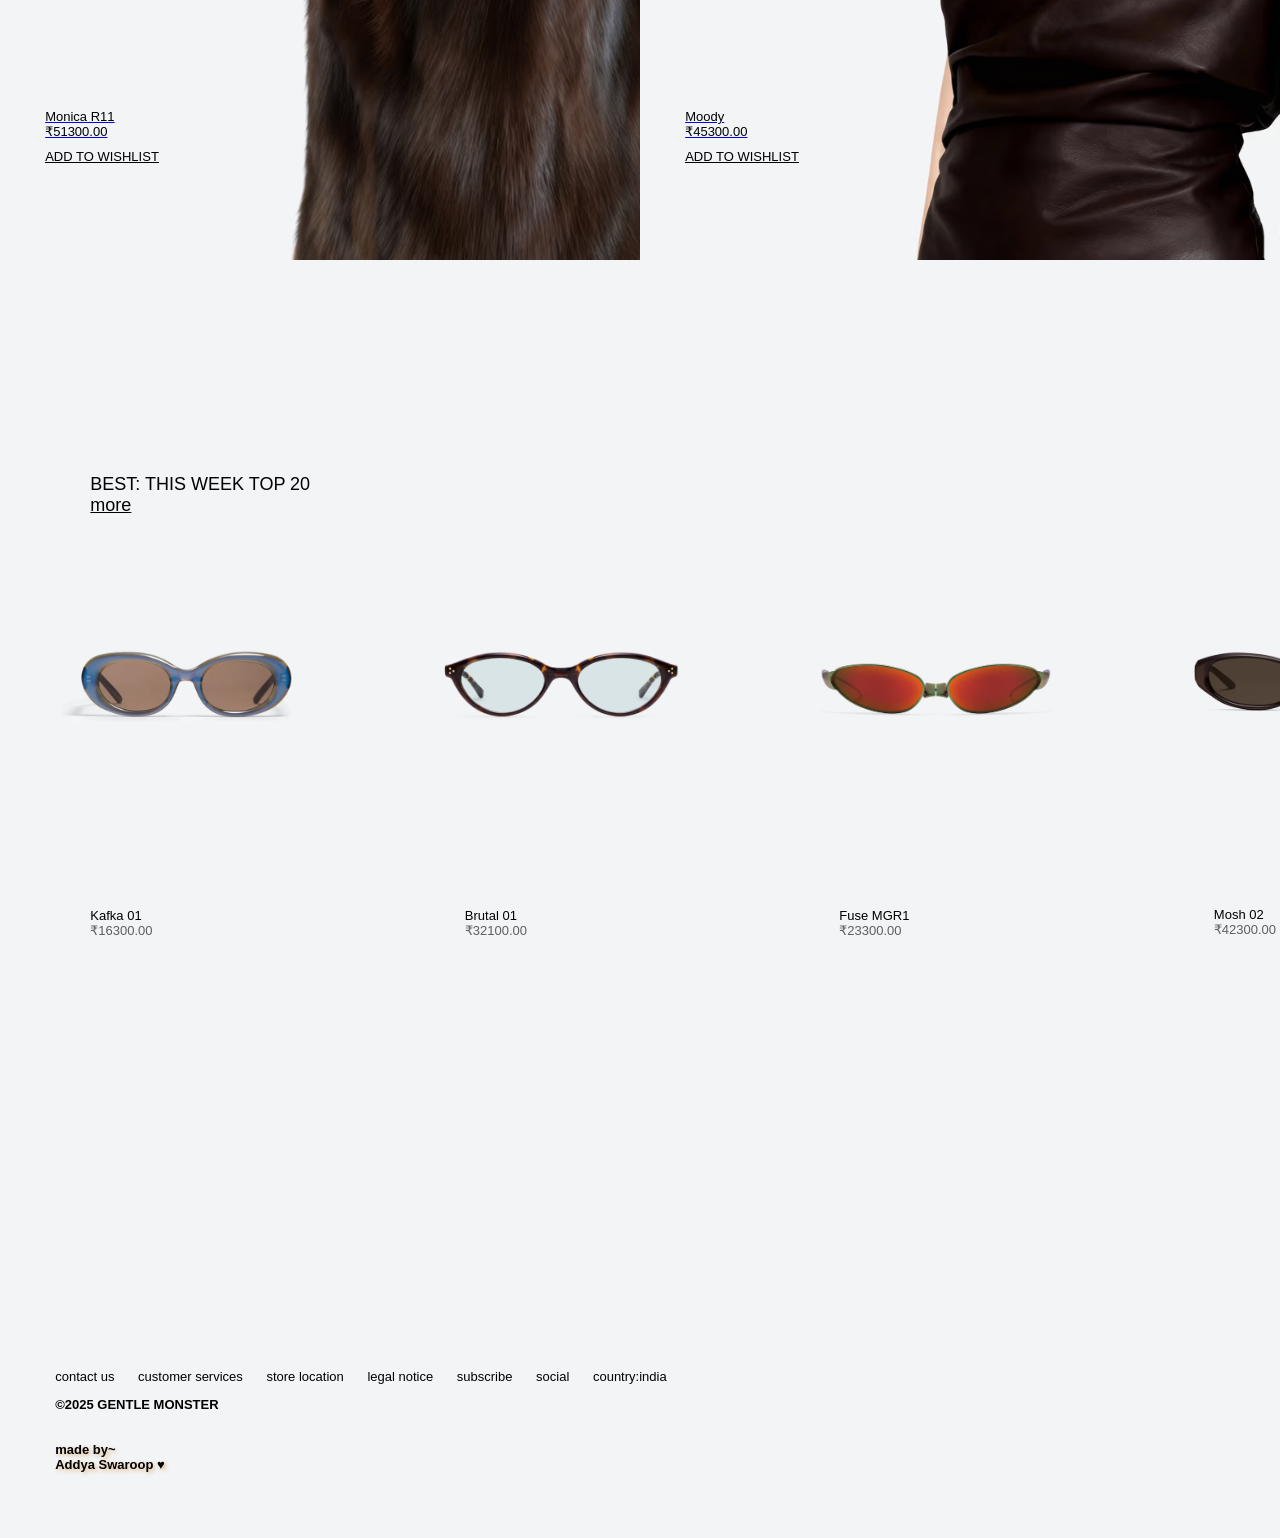
==== commit 916b9a29: "price edited" ====
--- a/index.html
+++ b/index.html
@@ -136,7 +136,7 @@
 <div class="photo"><img src="./images/image copy.png" alt=""></div></a>
         <a href="#"><div class="price-tag">
             <div class="name">Monica R11</div>
-            <div class="amt">₹25300.00</div>
+            <div class="amt">₹51300.00</div>
             <div class="opt">ADD TO WISHLIST</div>
         </div></a>
     </div>
@@ -146,7 +146,7 @@
 <div class="photo"><img src="./images/image copy 2.png" alt=""></div></a>
         <a href="#"><div class="price-tag">
             <div class="name">Moody </div>
-            <div class="amt">₹25300.00</div>
+            <div class="amt">₹45300.00</div>
             <div class="opt">ADD TO WISHLIST</div>
         </div></a>
     </div>
@@ -156,7 +156,7 @@
 <div class="photo"><img src="./images/image copy 3.png" alt=""></div></a>
         <a href="#"><div class="price-tag">
             <div class="name">Lime 02(br)</div>
-            <div class="amt">₹25300.00</div>
+            <div class="amt">₹35300.00</div>
             <div class="opt">ADD TO WISHLIST</div>
         </div></a>
     </div>
@@ -166,7 +166,7 @@
 <div class="photo"><img src="./images/image copy 4.png" alt=""></div></a>
         <a href="#"><div class="price-tag">
             <div class="name">Heavnly R02</div>
-            <div class="amt">₹25300.00</div>
+            <div class="amt">₹42300.00</div>
             <div class="opt">ADD TO WISHLIST</div>
         </div></a>
     </div>
@@ -183,7 +183,7 @@
             <a href="product.html?id=kafka" class="photog"><img src="./images/image copy 10g.png" alt=""></a>
             <div class="gprice-tag">
                 <div class="name">Kafka 01</div>
-                <div class="amtg">₹32300.00</div>
+                <div class="amtg">₹16300.00</div>
                 <!-- <div class="opt">ADD TO WISHLIST</div> -->
             </div>
         </div>
@@ -191,7 +191,7 @@
             <a href="product.html?id=brutal" class="photog"><img src="images/image copy 9g.png" alt=""></a>
             <div class="gprice-tag">
                 <div class="name">Brutal 01</div>
-                <div class="amtg">₹32300.00</div>
+                <div class="amtg">₹32100.00</div>
                 <!-- <div class="opt">ADD TO WISHLIST</div> -->
             </div>
         </div>
@@ -200,7 +200,7 @@
             <a href="product.html?id=fuse" class="photog"><img src="./images/image copy 7g.png" alt=""></a>
             <div class="gprice-tag">
                 <div class="name">Fuse MGR1</div>
-                <div class="amtg">₹32300.00</div>
+                <div class="amtg">₹23300.00</div>
                 <!-- <div class="opt">ADD TO WISHLIST</div> -->
             </div>
         </div>
@@ -208,7 +208,7 @@
             <a  href="product.html?id=mosh" class="photog"><img src="./images/image copy 8g.png" alt=""></a>
             <div class="gprice-tag">
                 <div class="name">Mosh 02</div>
-                <div class="amtg">₹32300.00</div>
+                <div class="amtg">₹42300.00</div>
                 <!-- <div class="opt">ADD TO WISHLIST</div> -->
             </div>
         </div>
@@ -216,7 +216,7 @@
             <a  href="product.html?id=goxx" class="photog"><img src="images/image copy 15g.png" alt=""></a>
             <div class="gprice-tag">
                 <div class="name">Goxx 03</div>
-                <div class="amtg">₹32300.00</div>
+                <div class="amtg">₹45300.00</div>
                 <!-- <div class="opt">ADD TO WISHLIST</div> -->
             </div>
         </div>
@@ -224,7 +224,7 @@
             <a  href="product.html?id=paranoyd" class="photog"><img src="images/image copy 14g.png" alt=""></a>
             <div class="gprice-tag">
                 <div class="name">paranoyd 03(cm)</div>
-                <div class="amtg">₹32300.00</div>
+                <div class="amtg">₹38300.00</div>
                 <!-- <div class="opt">ADD TO WISHLIST</div> -->
             </div>
         </div>
@@ -232,7 +232,7 @@
             <a  href="product.html?id=eden" class="photog"><img src="images/image copy 13g.png" alt=""></a>
             <div class="gprice-tag">
                 <div class="name">Eden 02(br)</div>
-                <div class="amtg">₹32300.00</div>
+                <div class="amtg">₹51300.00</div>
                 <!-- <div class="opt">ADD TO WISHLIST</div> -->
             </div>
         </div>
@@ -240,7 +240,7 @@
             <a  href="product.html?id=riff" class="photog"><img src="images/image copy 12g.png" alt=""></a>
             <div class="gprice-tag">
                 <div class="name">Riff 037</div>
-                <div class="amtg">₹32300.00</div>
+                <div class="amtg">₹42300.00</div>
                 <!-- <div class="opt">ADD TO WISHLIST</div> -->
             </div>
         </div>
@@ -248,7 +248,7 @@
             <a href="product.html?id=fata"  class="photog"><img src="images/image copy 5g.png" alt=""></a>
             <div class="gprice-tag">
                 <div class="name">Fata 01(bl)</div>
-                <div class="amtg">₹32300.00</div>
+                <div class="amtg">₹38300.00</div>
                 <!-- <div class="opt">ADD TO WISHLIST</div> -->
             </div>
         </div>
@@ -256,7 +256,7 @@
             <a href="product.html?id=alto"  class="photog"><img src="images/image copy 11g.png" alt=""></a>
             <div class="gprice-tag">
                 <div class="name">Alto GC9 </div>
-                <div class="amtg">₹32300.00</div>
+                <div class="amtg">₹47300.00</div>
                 <!-- <div class="opt">ADD TO WISHLIST</div> -->
             </div>
         </div>
@@ -294,7 +294,15 @@
     <div class="cart-footer">
         <h3 id="cartTotal">Total: ₹0</h3>
     </div>
+    <div class="cart-footer">
+
+    <button id="checkoutBtn">
+        BUY NOW
+    </button>
+
 </div>
+</div>
+
 
 <div class="overlay" id="overlay"></div>
 
--- a/gentlemonsterstyl.css
+++ b/gentlemonsterstyl.css
@@ -541,7 +541,9 @@
     right:-420px;
     width:400px;
     height:100vh;
-    background:white;
+    
+        background: #F3F4F6;
+
     z-index:9999;
     transition:.4s;
     box-shadow:-2px 0 20px rgba(0,0,0,.15);
@@ -612,4 +614,64 @@
     background:none;
     padding:auto
     ;
+}
+.cart-item{
+    display:flex;
+    gap:15px;
+    padding:15px 0;
+    border-bottom:1px solid #eee;
+}
+
+.cart-thumb{
+    width:80px;
+    height:80px;
+    object-fit:contain;
+}
+
+.cart-details{
+    flex:1;
+}
+
+.qty-controls{
+    display:flex;
+    align-items:center;
+    gap:10px;
+    margin-top:10px;
+}
+
+.qty-controls button{
+    width:30px;
+    height:30px;
+    border:none;
+    background:black;
+    color:white;
+    cursor:pointer;
+}
+
+.remove-btn{
+    margin-top:10px;
+    border:none;
+    background:#e6e6e6;
+    padding:8px 12px;
+    cursor:pointer;
+}
+.cart-footer{
+    margin-top:20px;
+    padding-top:15px;
+    border-top:1px solid #ddd;
+}
+
+#checkoutBtn{
+    width:100%;
+    padding:14px;
+    background:black;
+    color:white;
+    border:none;
+    cursor:pointer;
+    font-size:15px;
+    letter-spacing:1px;
+}
+
+#checkoutBtn:hover{
+    opacity:0.9;
 }
